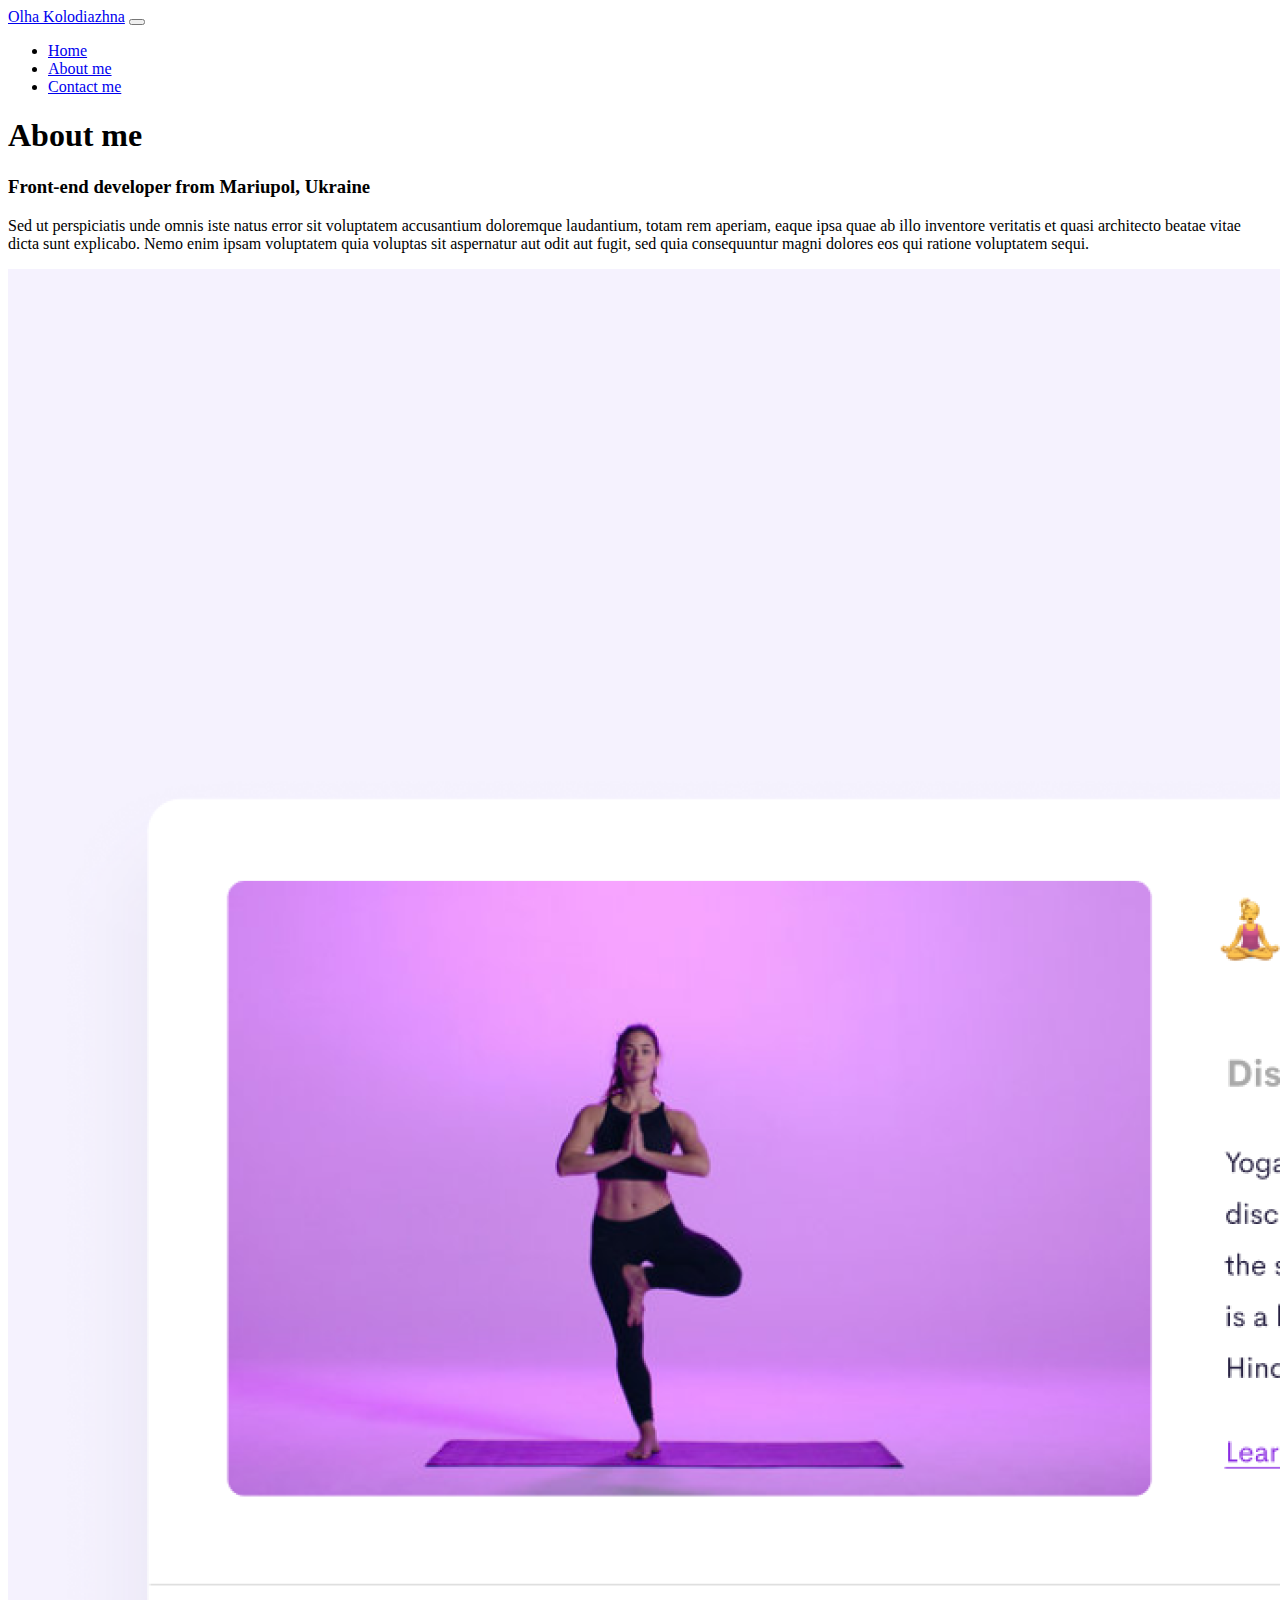
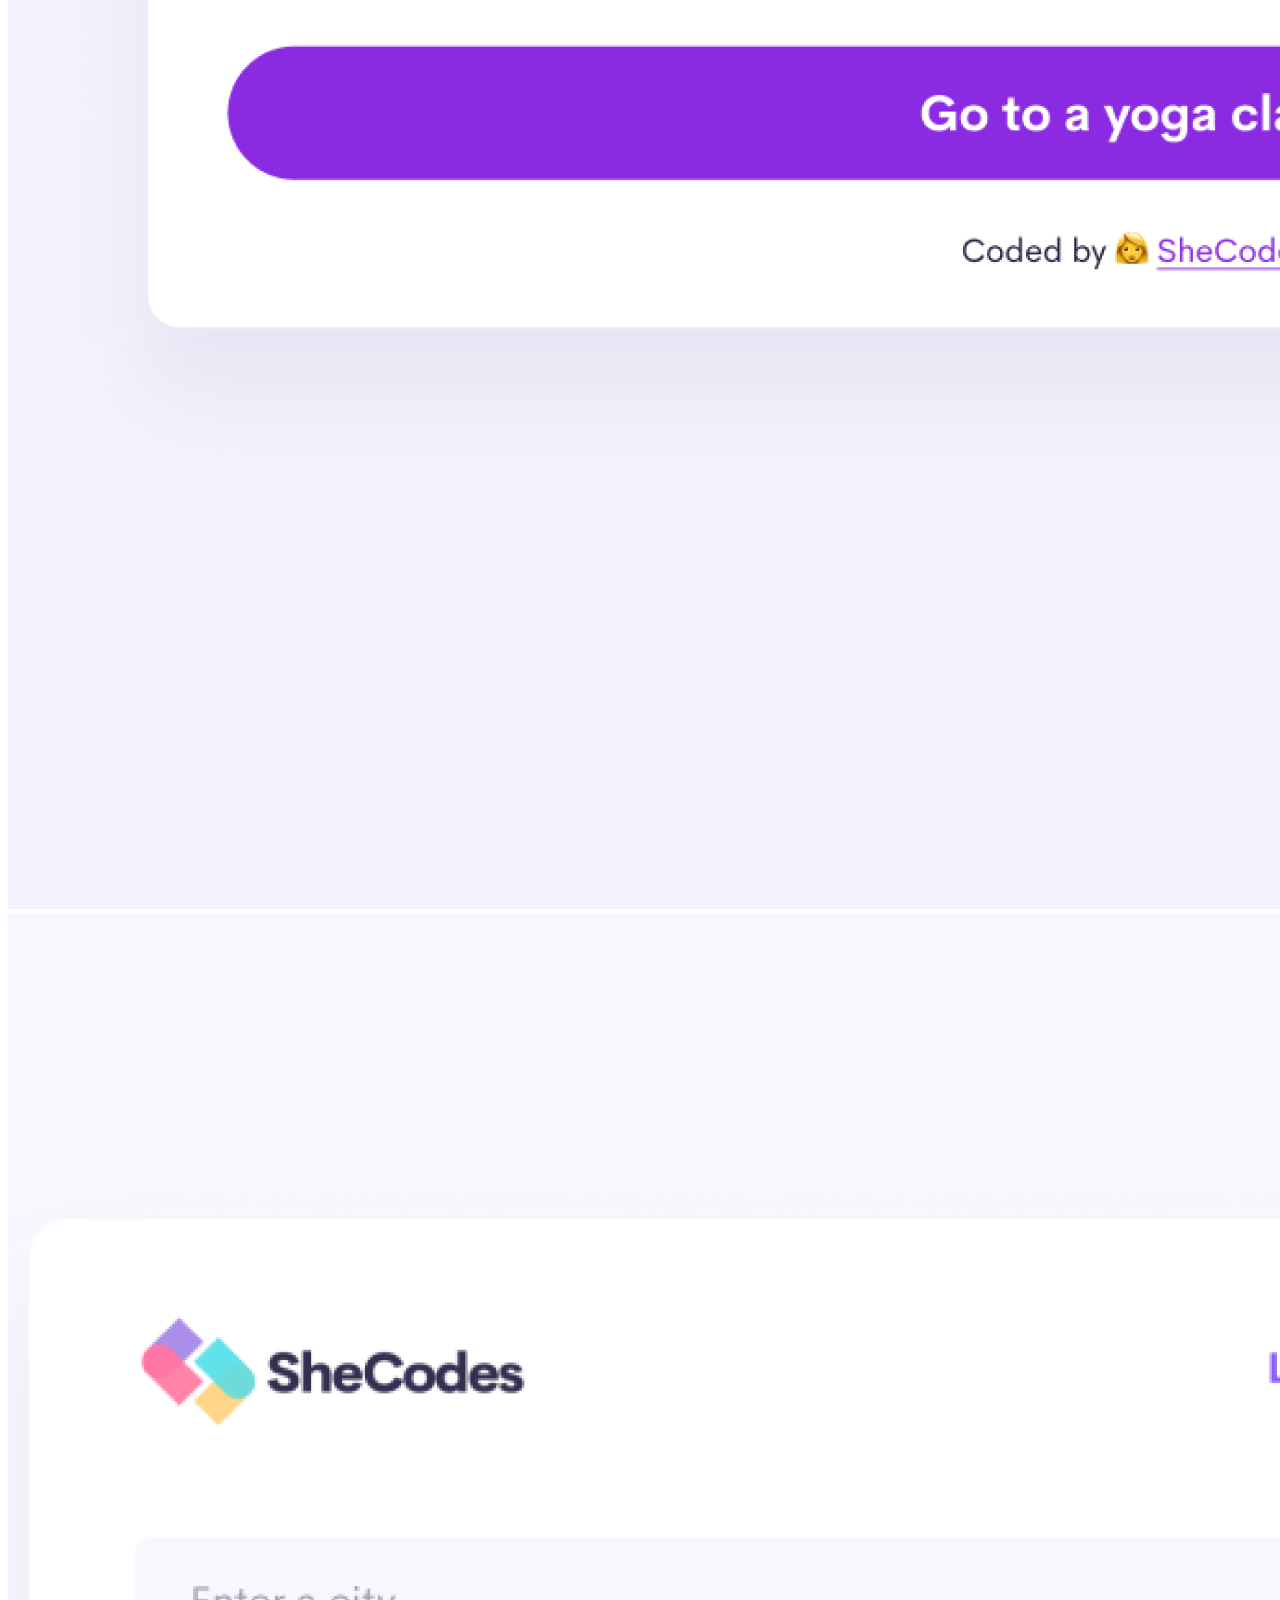
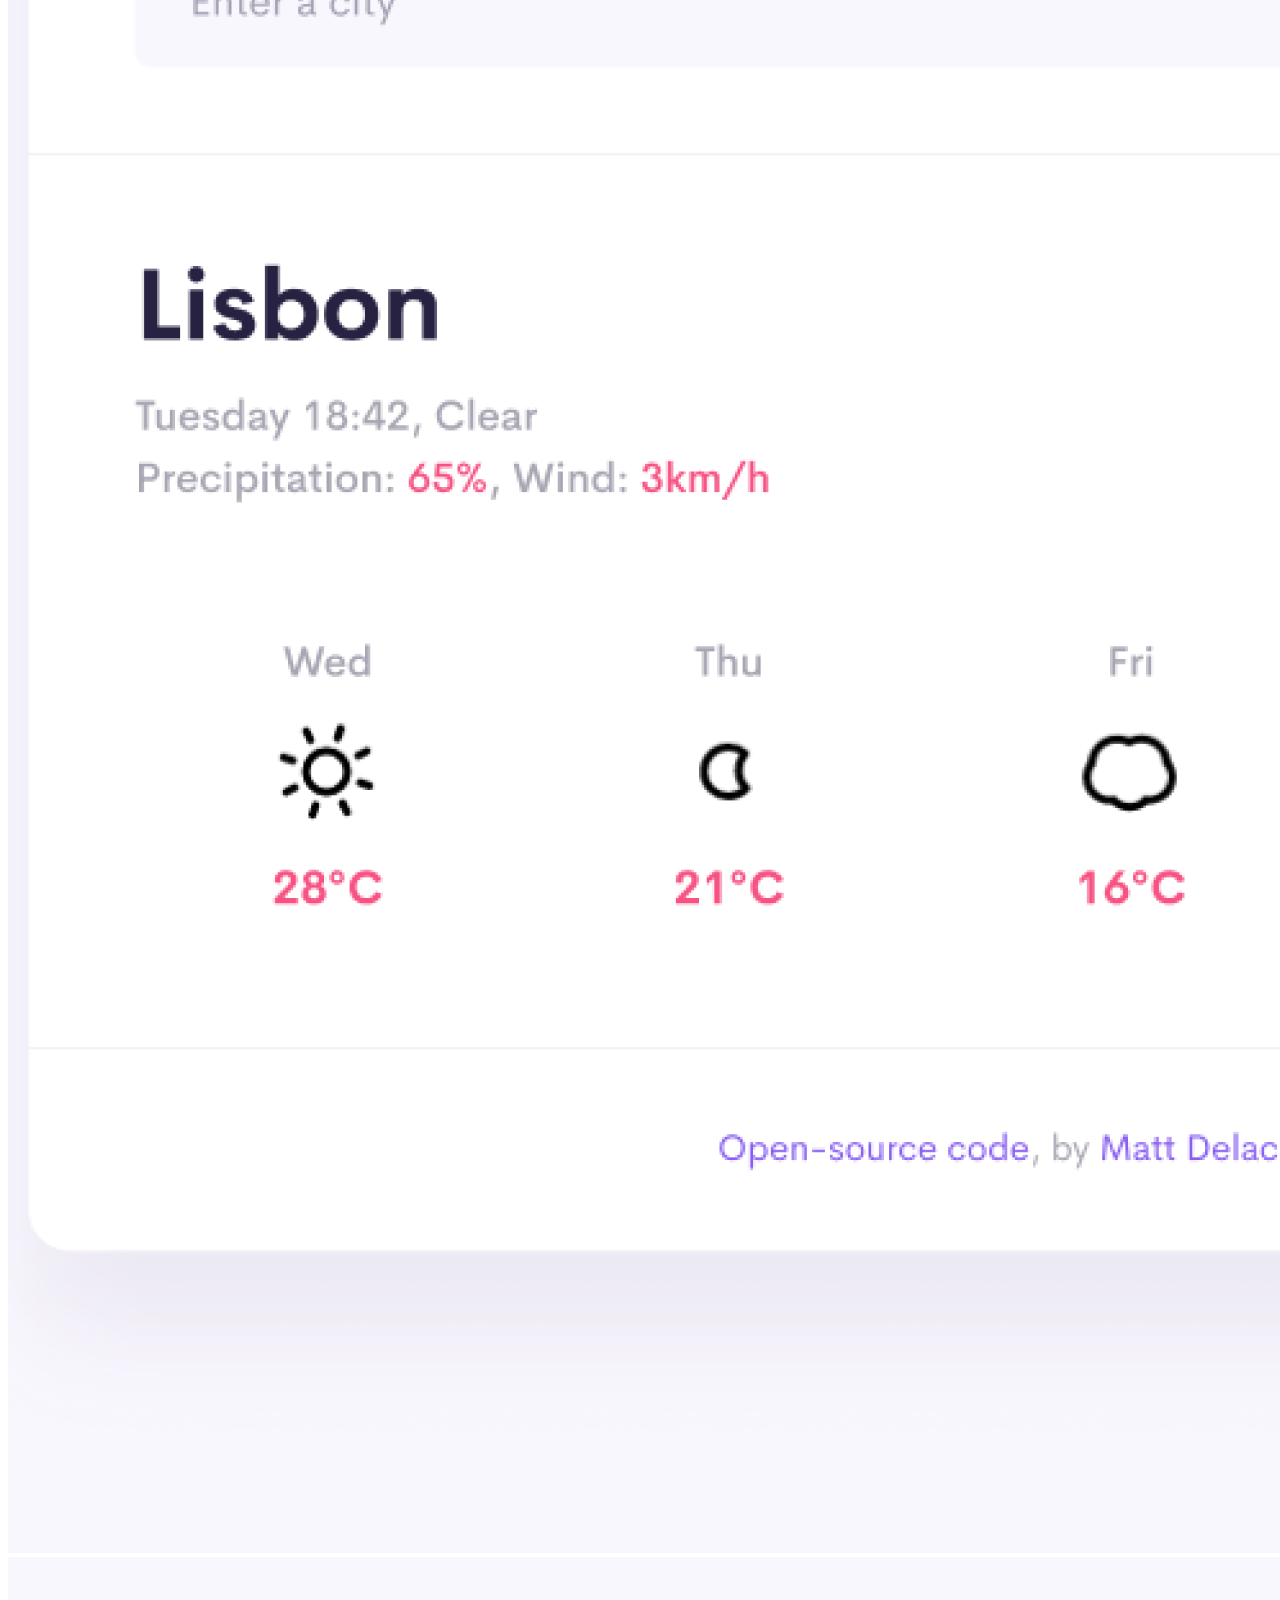
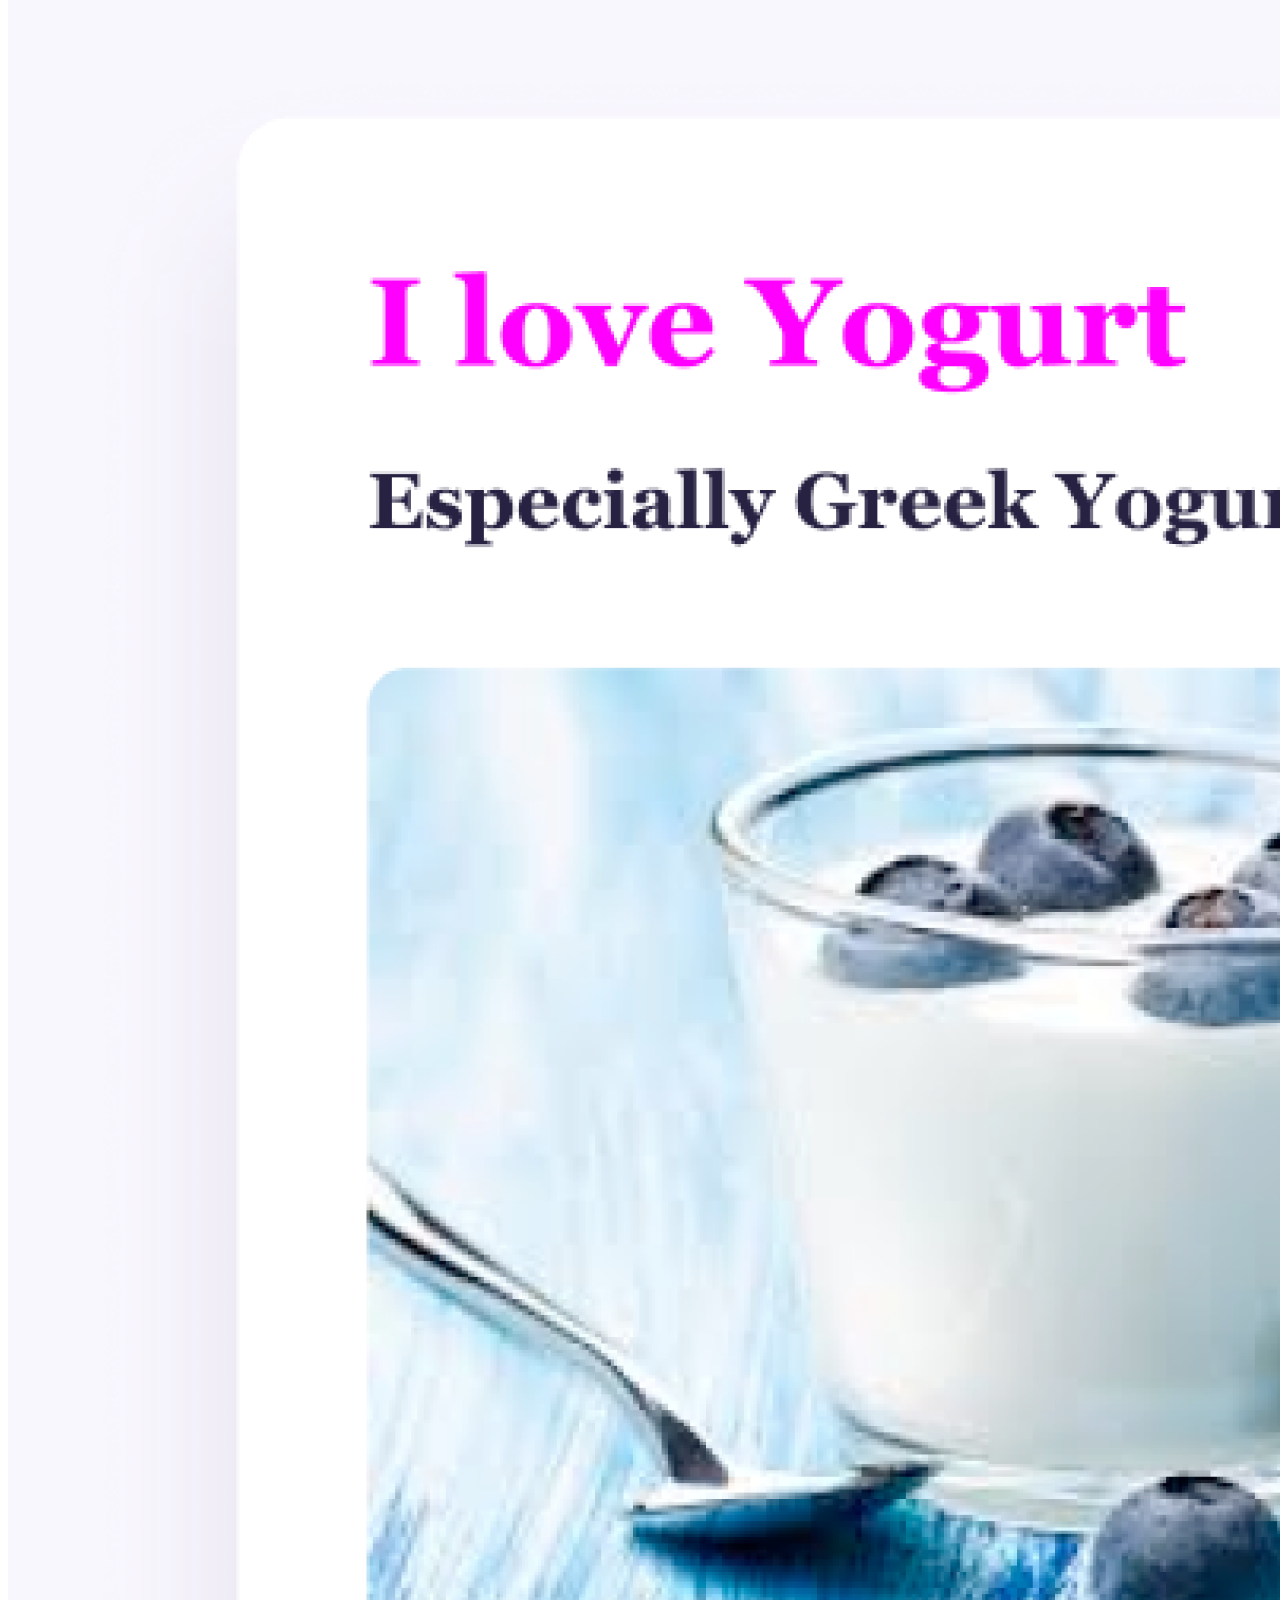
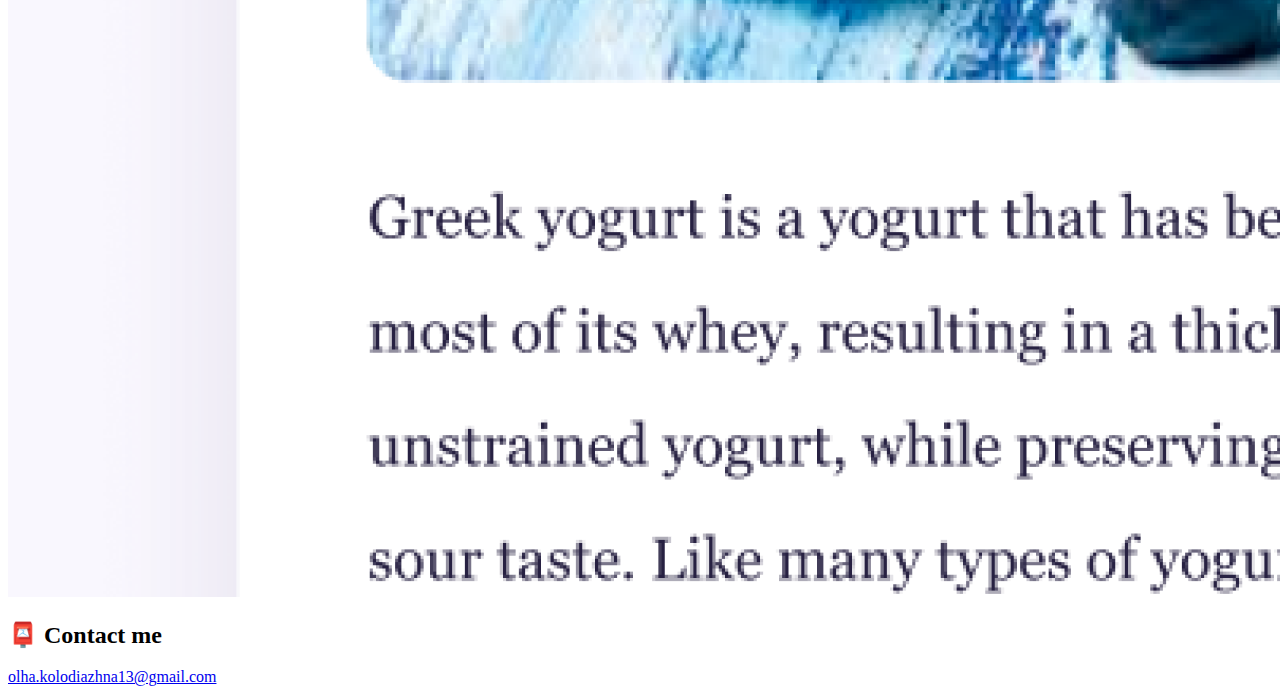
==== about.html @ b0238dcc "Add files via upload" ====
<!DOCTYPE html>
<html lang="en">
  <head>
    <meta charset="UTF-8" />
    <meta http-equiv="X-UA-Compatible" content="IE=edge" />
    <meta name="viewport" content="width=device-width, initial-scale=1.0" />
    <link rel="stylesheet" href="style.css" />
    <link
      href="https://cdn.jsdelivr.net/npm/bootstrap@5.3.0/dist/css/bootstrap.min.css"
      rel="stylesheet"
      integrity="sha384-9ndCyUaIbzAi2FUVXJi0CjmCapSmO7SnpJef0486qhLnuZ2cdeRhO02iuK6FUUVM"
      crossorigin="anonymous"
    />
    <script
      src="https://cdn.jsdelivr.net/npm/bootstrap@5.3.0/dist/js/bootstrap.bundle.min.js"
      integrity="sha384-geWF76RCwLtnZ8qwWowPQNguL3RmwHVBC9FhGdlKrxdiJJigb/j/68SIy3Te4Bkz"
      crossorigin="anonymous"
    ></script>
    <title>About me</title>
  </head>
  <body>
    <nav class="navbar navbar-expand-lg bg-body-tertiary">
      <div class="container-fluid">
        <a class="navbar-brand" href="#">Olha Kolodiazhna</a>
        <button
          class="navbar-toggler"
          type="button"
          data-bs-toggle="collapse"
          data-bs-target="#navbarNav"
          aria-controls="navbarNav"
          aria-expanded="false"
          aria-label="Toggle navigation"
        >
          <span class="navbar-toggler-icon"></span>
        </button>
        <div class="collapse navbar-collapse" id="navbarNav">
          <ul class="navbar-nav">
            <li class="nav-item">
              <a class="nav-link active" aria-current="page" href="index.html"
                >Home</a
              >
            </li>
            <li class="nav-item">
              <a class="nav-link" href="about.html">About me</a>
            </li>
            <li class="nav-item">
              <a class="nav-link" href="about.html">Contact me</a>
            </li>
          </ul>
        </div>
      </div>
    </nav>

    <div class="myDescription">
      <h1>About me</h1>
      <h3>Front-end developer from Mariupol, Ukraine</h3>

      <p class="myStory">
        Sed ut perspiciatis unde omnis iste natus error sit voluptatem
        accusantium doloremque laudantium, totam rem aperiam, eaque ipsa quae ab
        illo inventore veritatis et quasi architecto beatae vitae dicta sunt
        explicabo. Nemo enim ipsam voluptatem quia voluptas sit aspernatur aut
        odit aut fugit, sed quia consequuntur magni dolores eos qui ratione
        voluptatem sequi.
      </p>
    </div>

    <div class="container">
      <div class="row">
        <div class="col-sm-4 text-center">
          <img src="images/yoga.png" class="img-fluid" alt="yoga" />
        </div>
        <div class="col-sm-4 text-center">
          <img src="images/weather.png" class="img-fluid" alt="weather" />
        </div>
        <div class="col-sm-4 text-center">
          <img src="images/yogurt.png" class="img-fluid" alt="yogurt" />
        </div>
      </div>
    </div>
    <div id="contact">
      <h2>📮 Contact me</h2>
      <a href="mailto:olha.kolodiazhna13@gmail.com" class="email-link">
        olha.kolodiazhna13@gmail.com
      </a>
    </div>
  </body>
</html>
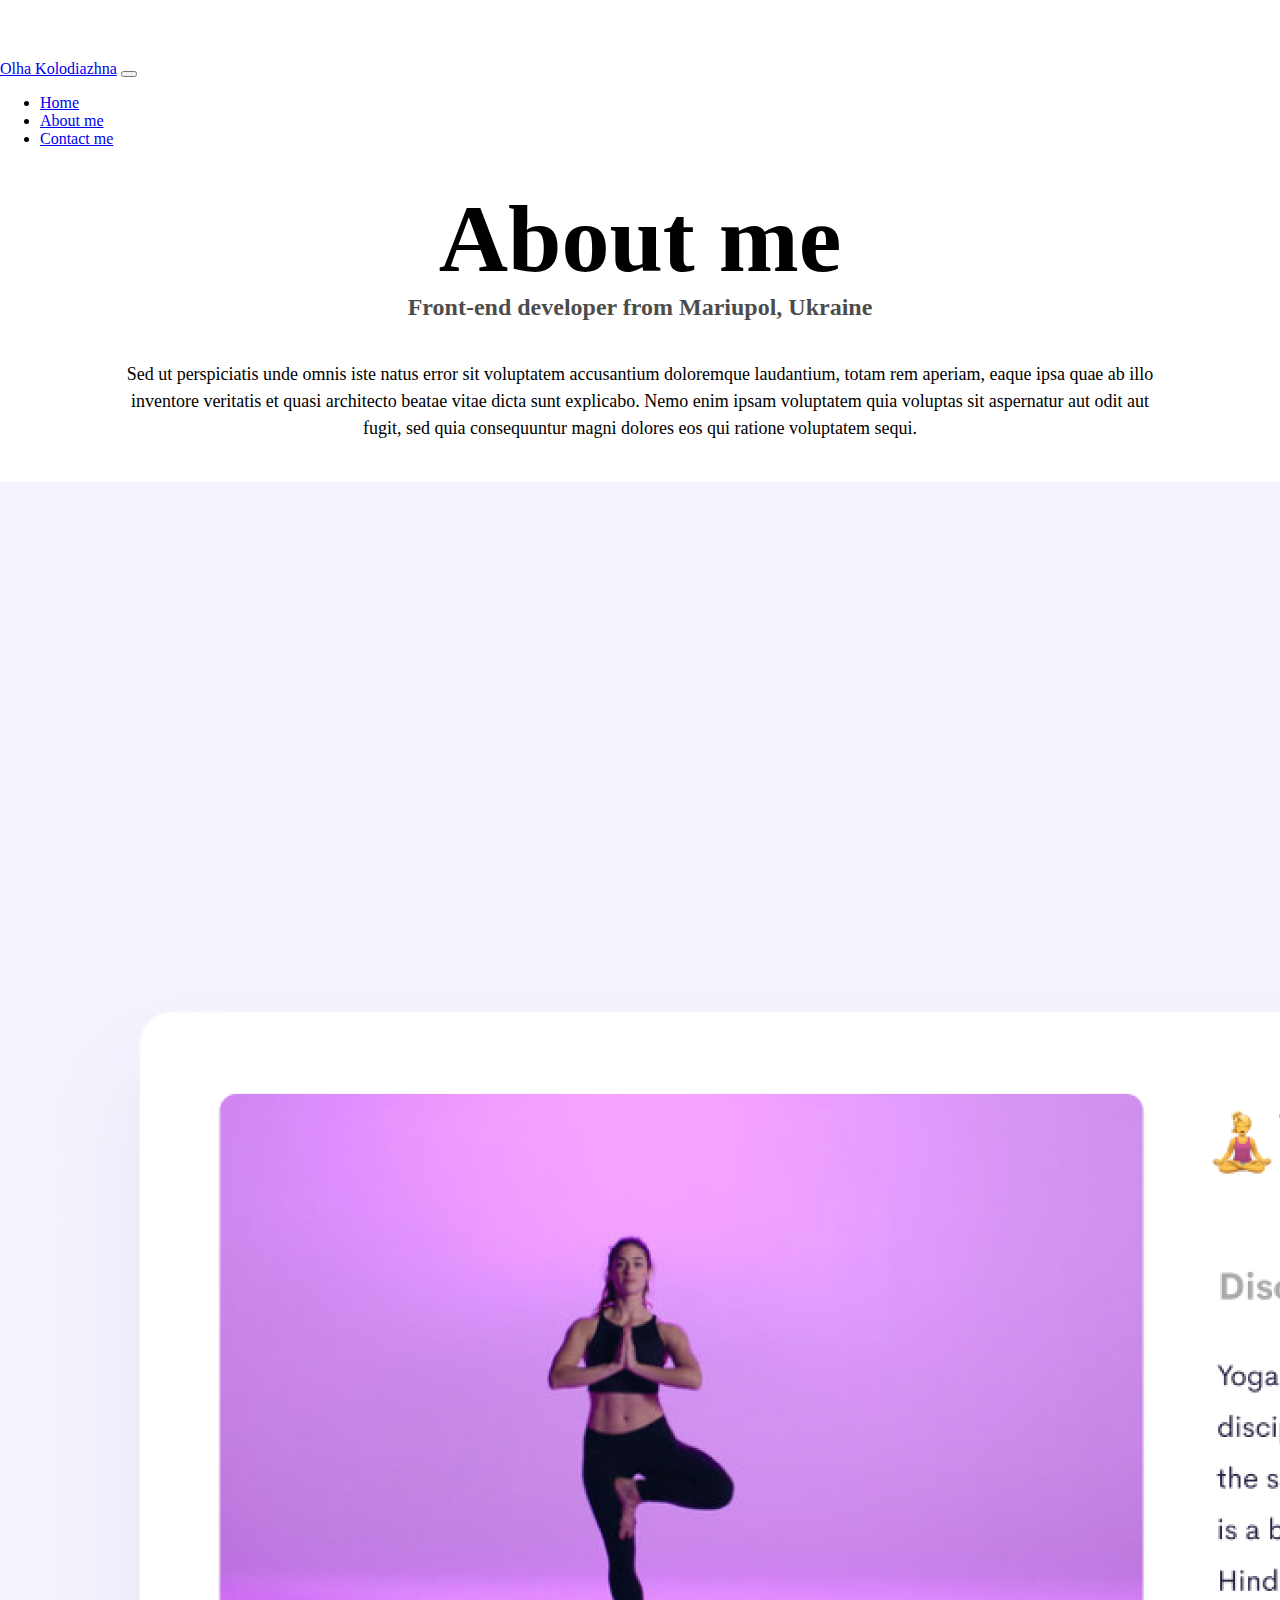
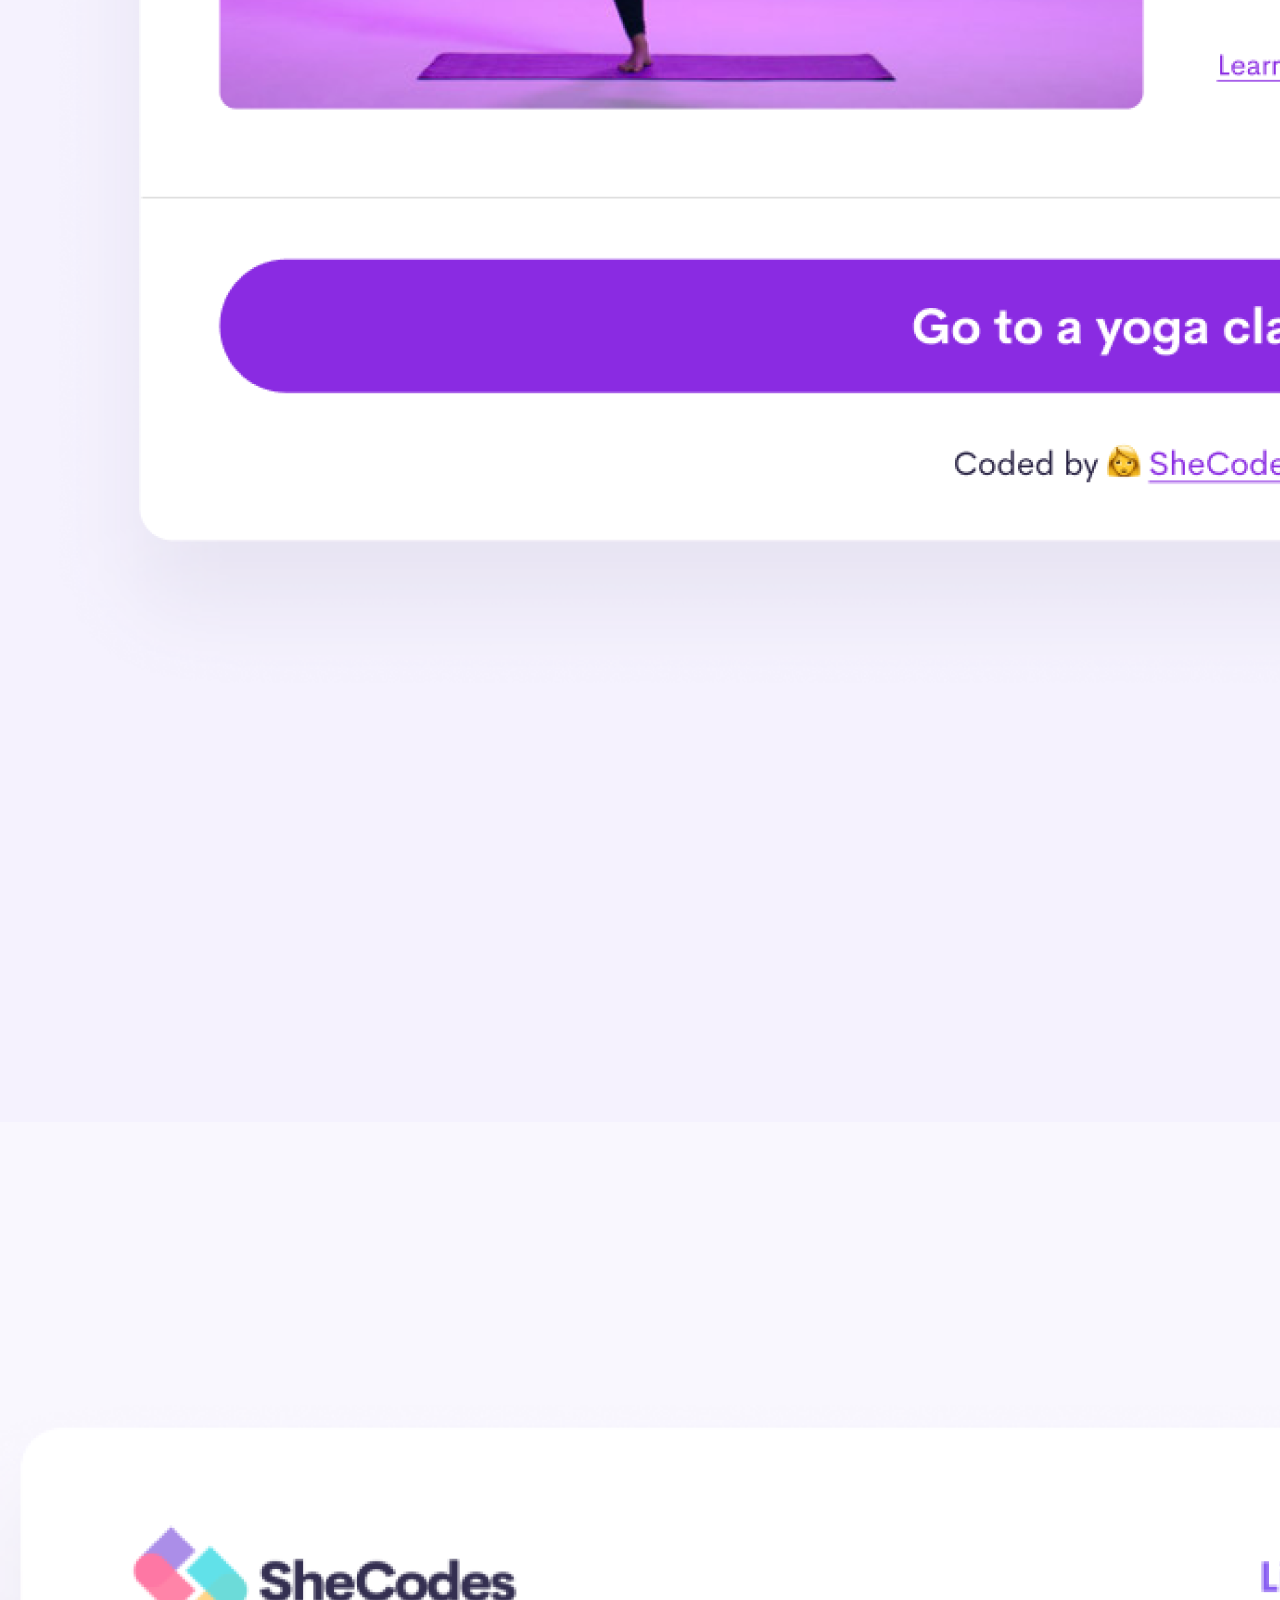
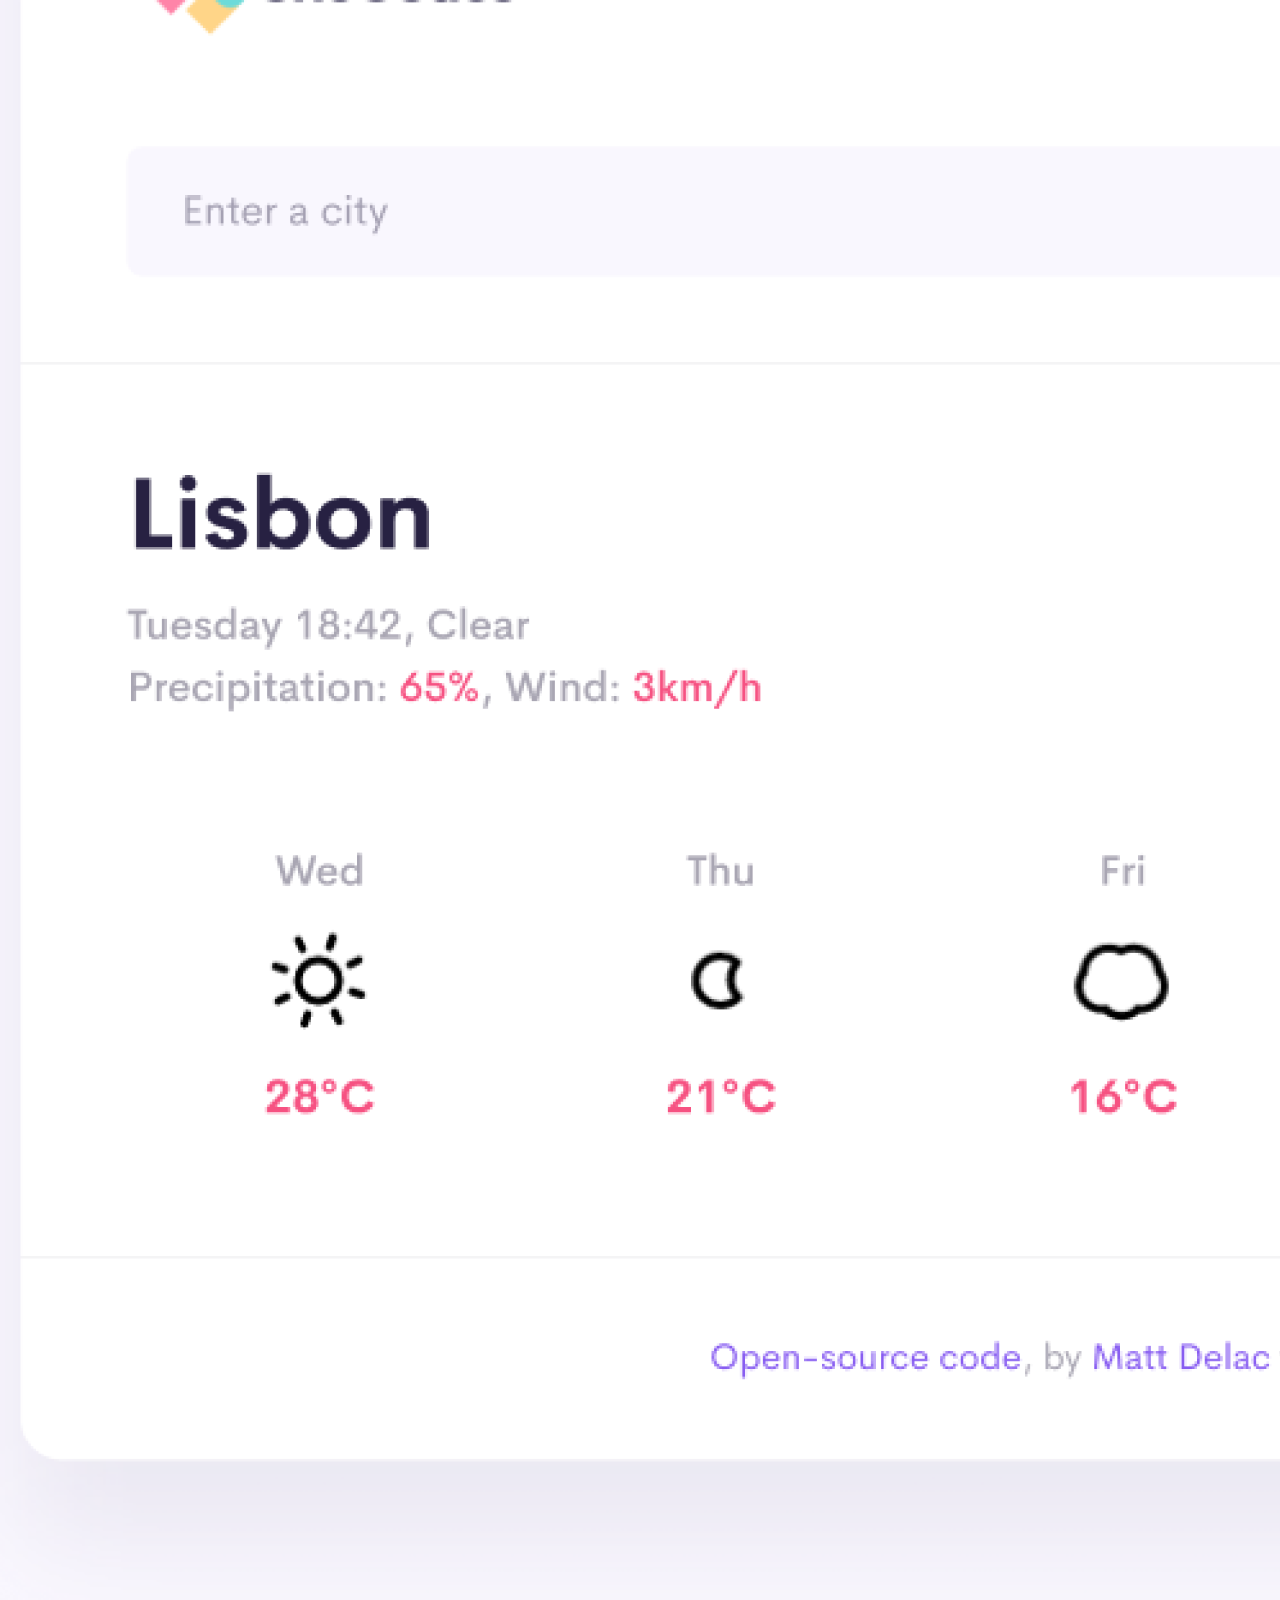
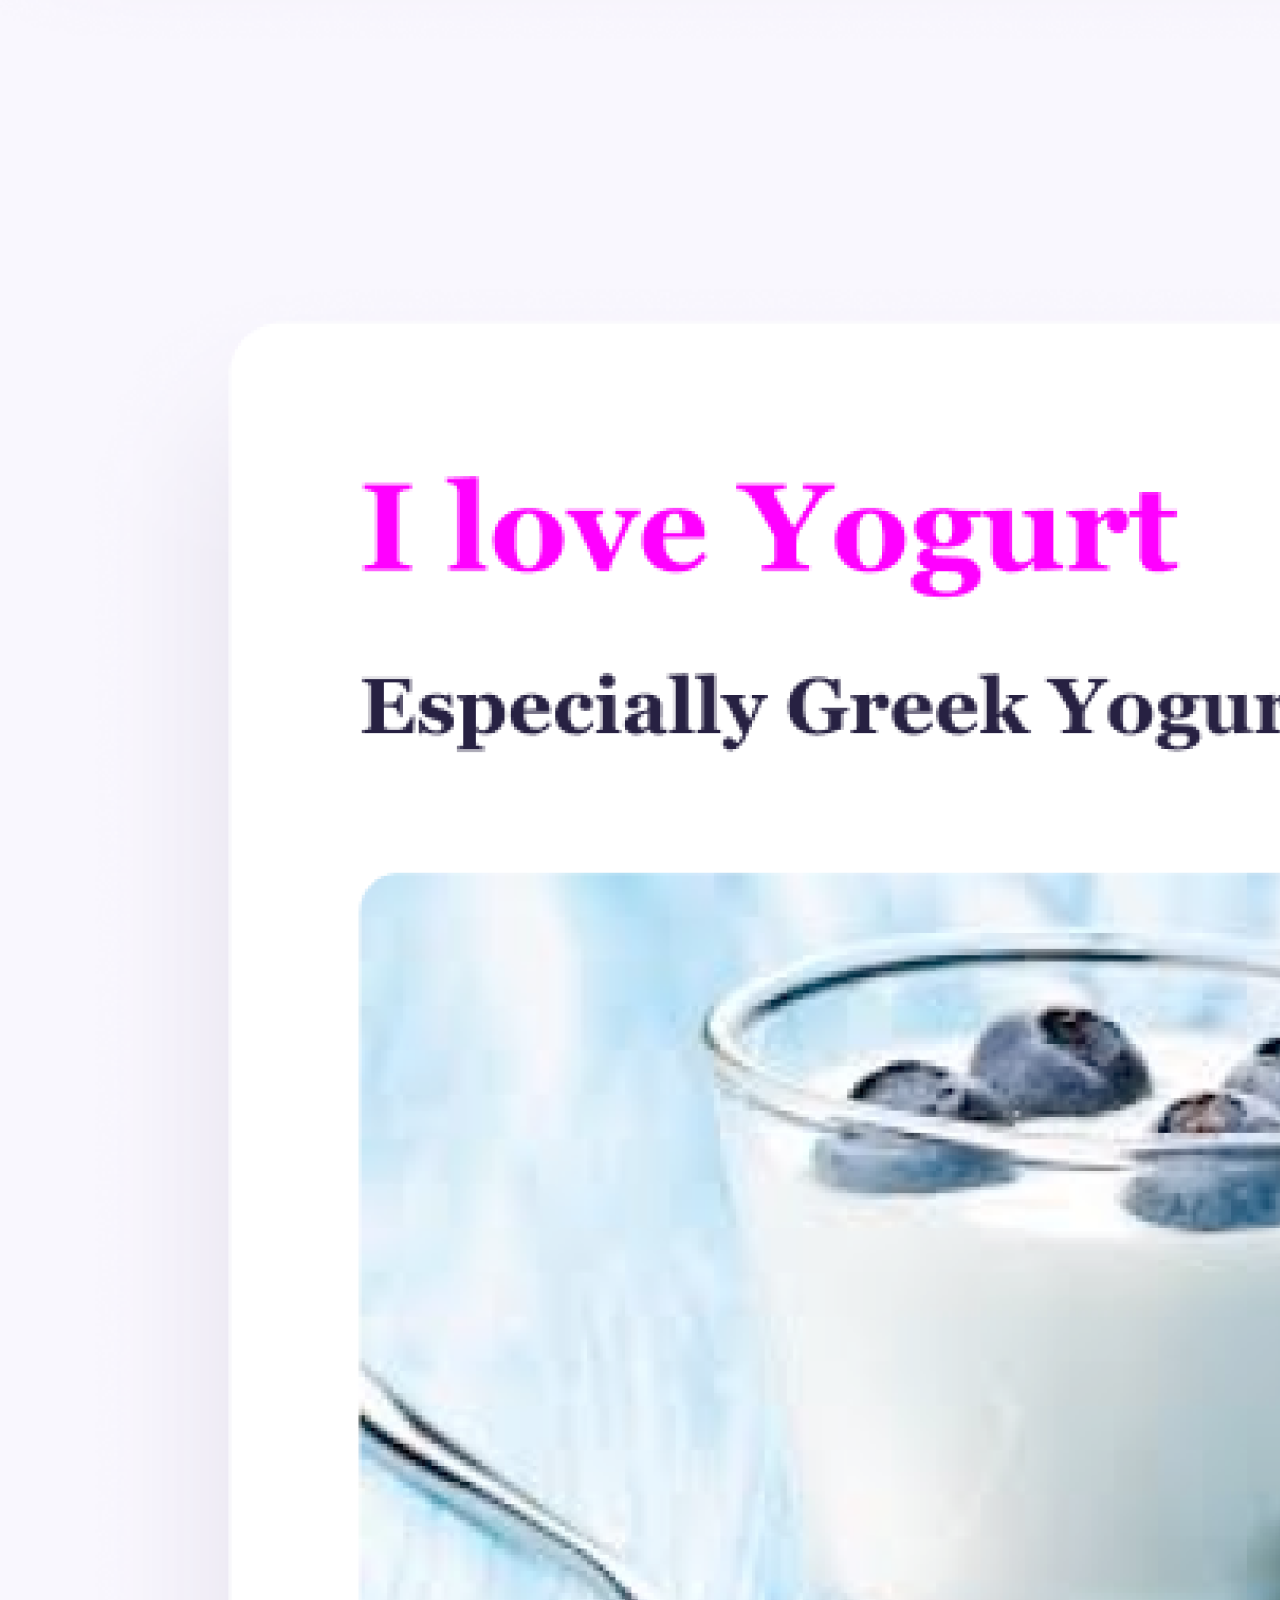
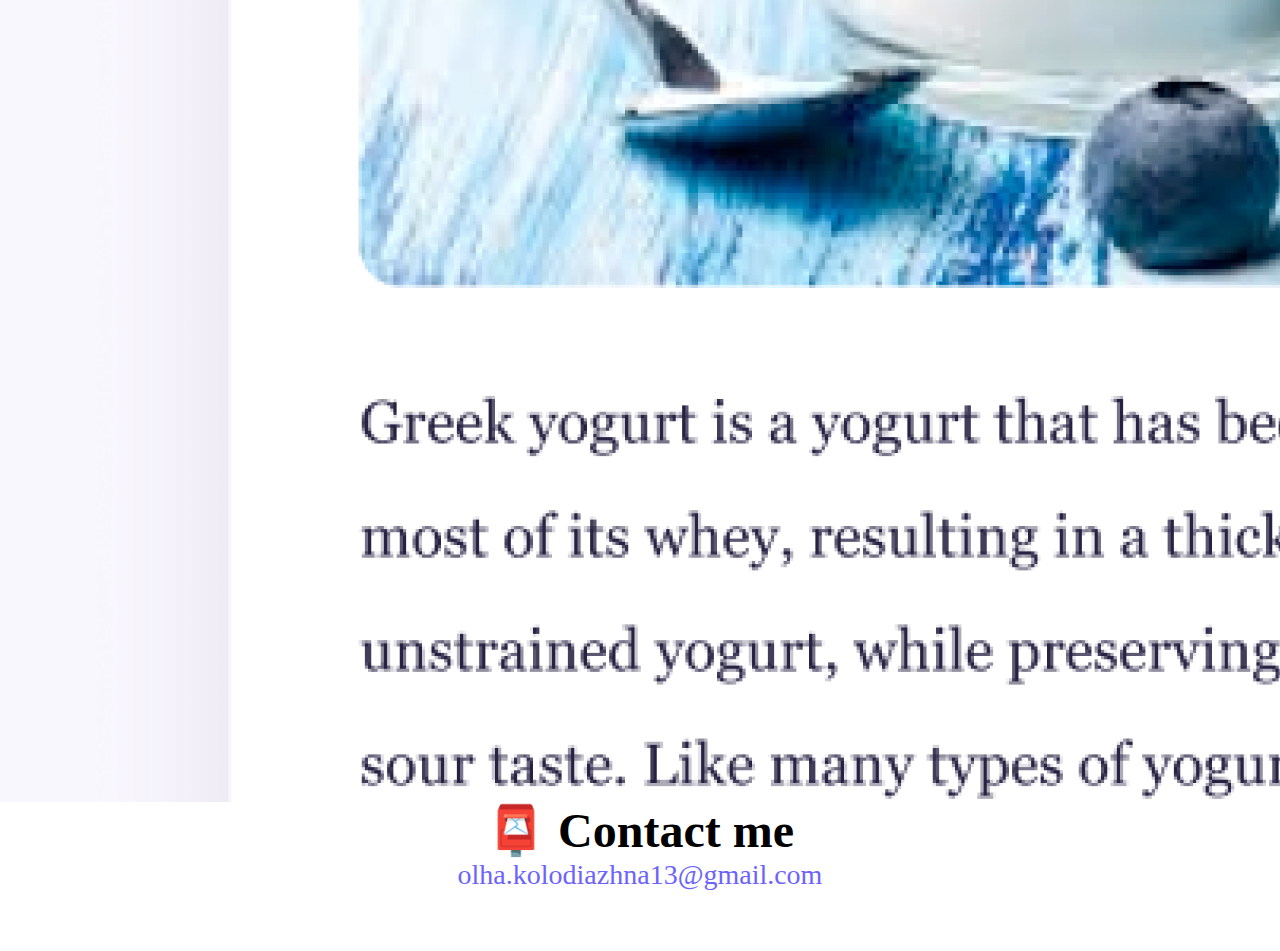
==== commit 06f38fb2: "Update about.html" ====
--- a/about.html
+++ b/about.html
@@ -4,7 +4,7 @@
     <meta charset="UTF-8" />
     <meta http-equiv="X-UA-Compatible" content="IE=edge" />
     <meta name="viewport" content="width=device-width, initial-scale=1.0" />
-    <link rel="stylesheet" href="style.css" />
+    <link rel="stylesheet" href="styles.css" />
     <link
       href="https://cdn.jsdelivr.net/npm/bootstrap@5.3.0/dist/css/bootstrap.min.css"
       rel="stylesheet"
--- a/styles.css
+++ b/styles.css
@@ -0,0 +1,145 @@
+:root {
+  --primary-color: #6c63ff;
+  --secondary-color: #f5f2fe;
+  --box-shadow: 0 5px 10px rgba(0, 0, 0, 0.3);
+}
+
+body {
+  margin: 60px auto;
+  max-width: 100%;
+}
+.introduction,
+.myDescription {
+  text-align: center !important;
+  margin: 0 auto;
+  margin-top: 35px;
+  margin-bottom: 15px;
+}
+.myStory {
+  text-align: center;
+  margin: 20px 100px;
+}
+
+h1,
+h2,
+h3 {
+  text-align: center;
+  margin: 0;
+}
+
+h1 {
+  font-size: 96px;
+}
+
+h2 {
+  font-size: 48px;
+}
+
+h3 {
+  font-size: 24px;
+  opacity: 0.7;
+}
+
+p {
+  padding: 20px;
+  border-radius: 4px;
+  font-size: 18px;
+  line-height: 1.5;
+  text-align: center;
+}
+
+.navigation-links {
+  display: flex;
+  margin-top: 20px;
+  margin-bottom: 30px;
+  justify-content: center;
+}
+
+.navigation-links a {
+  margin: 20px;
+  border-radius: 4px;
+  padding: 20px 15px;
+  text-decoration: none;
+  text-transform: capitalize;
+}
+
+.contact-link {
+  background: var(--primary-color);
+  box-shadow: var(--box-shadow);
+  color: white;
+}
+
+.about-link {
+  color: var(--primary-color);
+  border: 1px solid var(--primary-color);
+  box-shadow: var(--box-shadow);
+}
+
+.homepage-link {
+  color: var(--primary-color);
+  text-align: center;
+  display: block;
+}
+
+.about-paragraphs {
+  display: flex;
+  margin: 30px 0;
+}
+
+.about-paragraphs p {
+  margin: 10px;
+}
+
+.email-link {
+  display: flex;
+  justify-content: center;
+  color: var(--primary-color);
+  font-size: 28px;
+  text-decoration: none;
+}
+
+.email-link:hover {
+  text-decoration: underline;
+}
+
+.aboutProject {
+  background-color: none !important;
+}
+.projectDescription {
+  margin: 20px 30px;
+}
+
+.col-sm-6 {
+  flex: 0 0 auto;
+  width: 50%;
+}
+
+.col-sm-4 {
+  display: flex;
+  justify-content: space-evenly;
+}
+
+.launch-link {
+  display: flex;
+  justify-content: center;
+  margin: 0 auto;
+  max-width: 200px;
+  background-color: var(--primary-color);
+  border-radius: 4px;
+  padding: 20px 15px;
+  text-decoration: none;
+  text-transform: capitalize;
+  border: 1px solid var(--primary-color);
+  color: white;
+  box-shadow: 0 5px 10px rgba(0, 0, 0, 0.3);
+}
+
+.topLink {
+  text-align: center;
+  margin: 0 auto;
+  padding: 20px;
+}
+
+.buttons {
+  margin-top: 20px;
+}
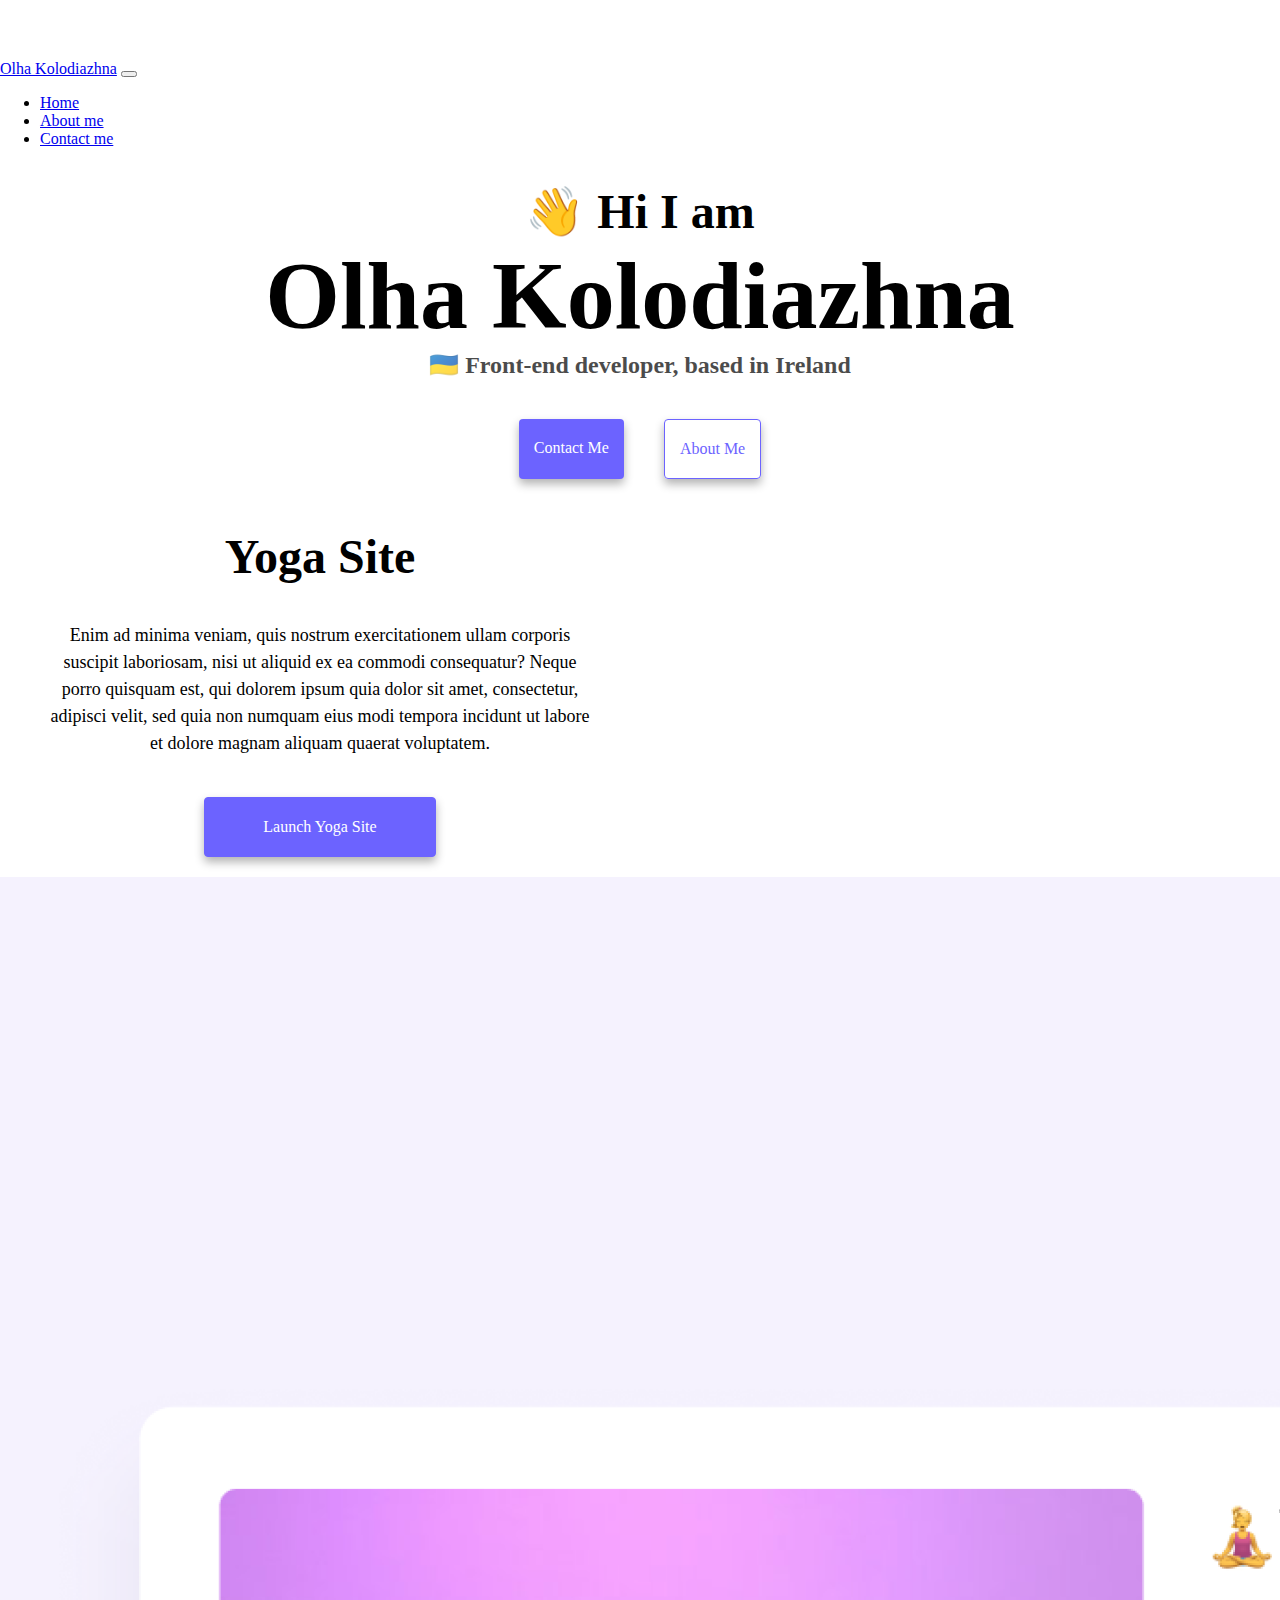
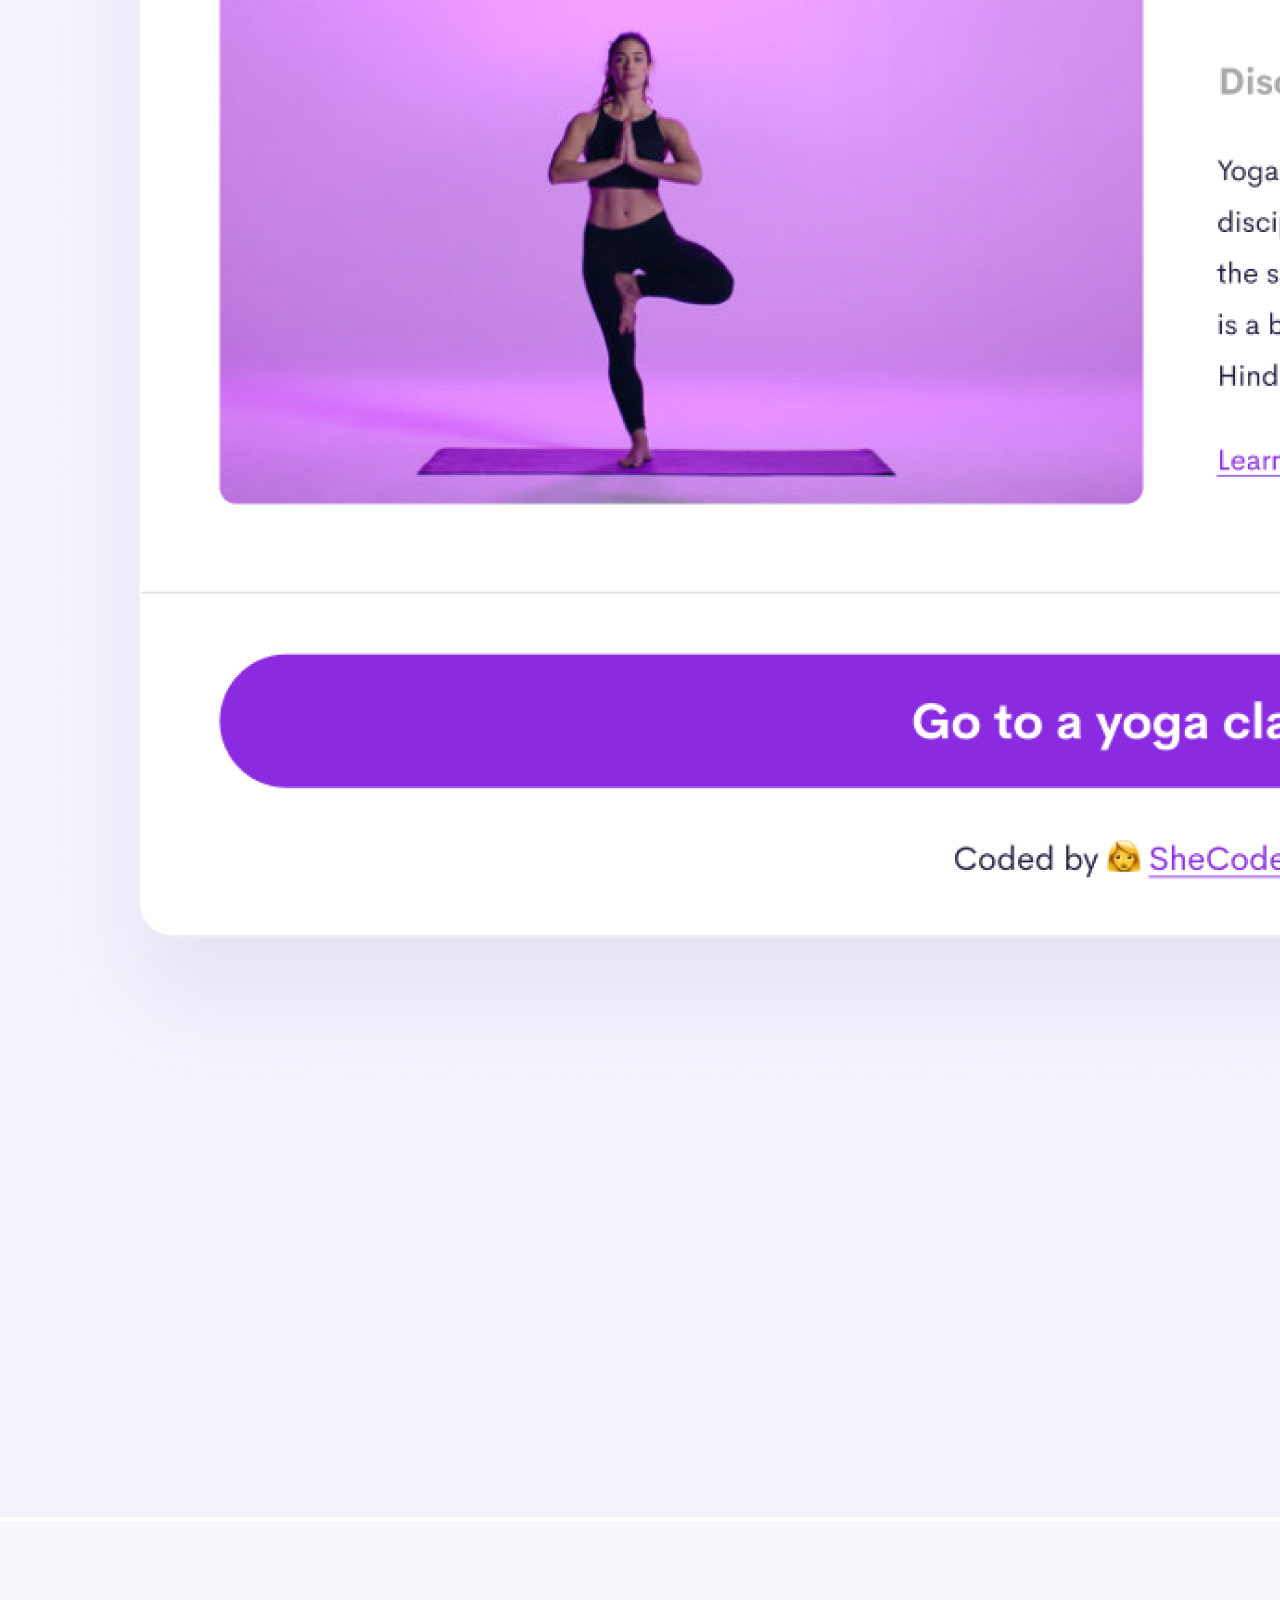
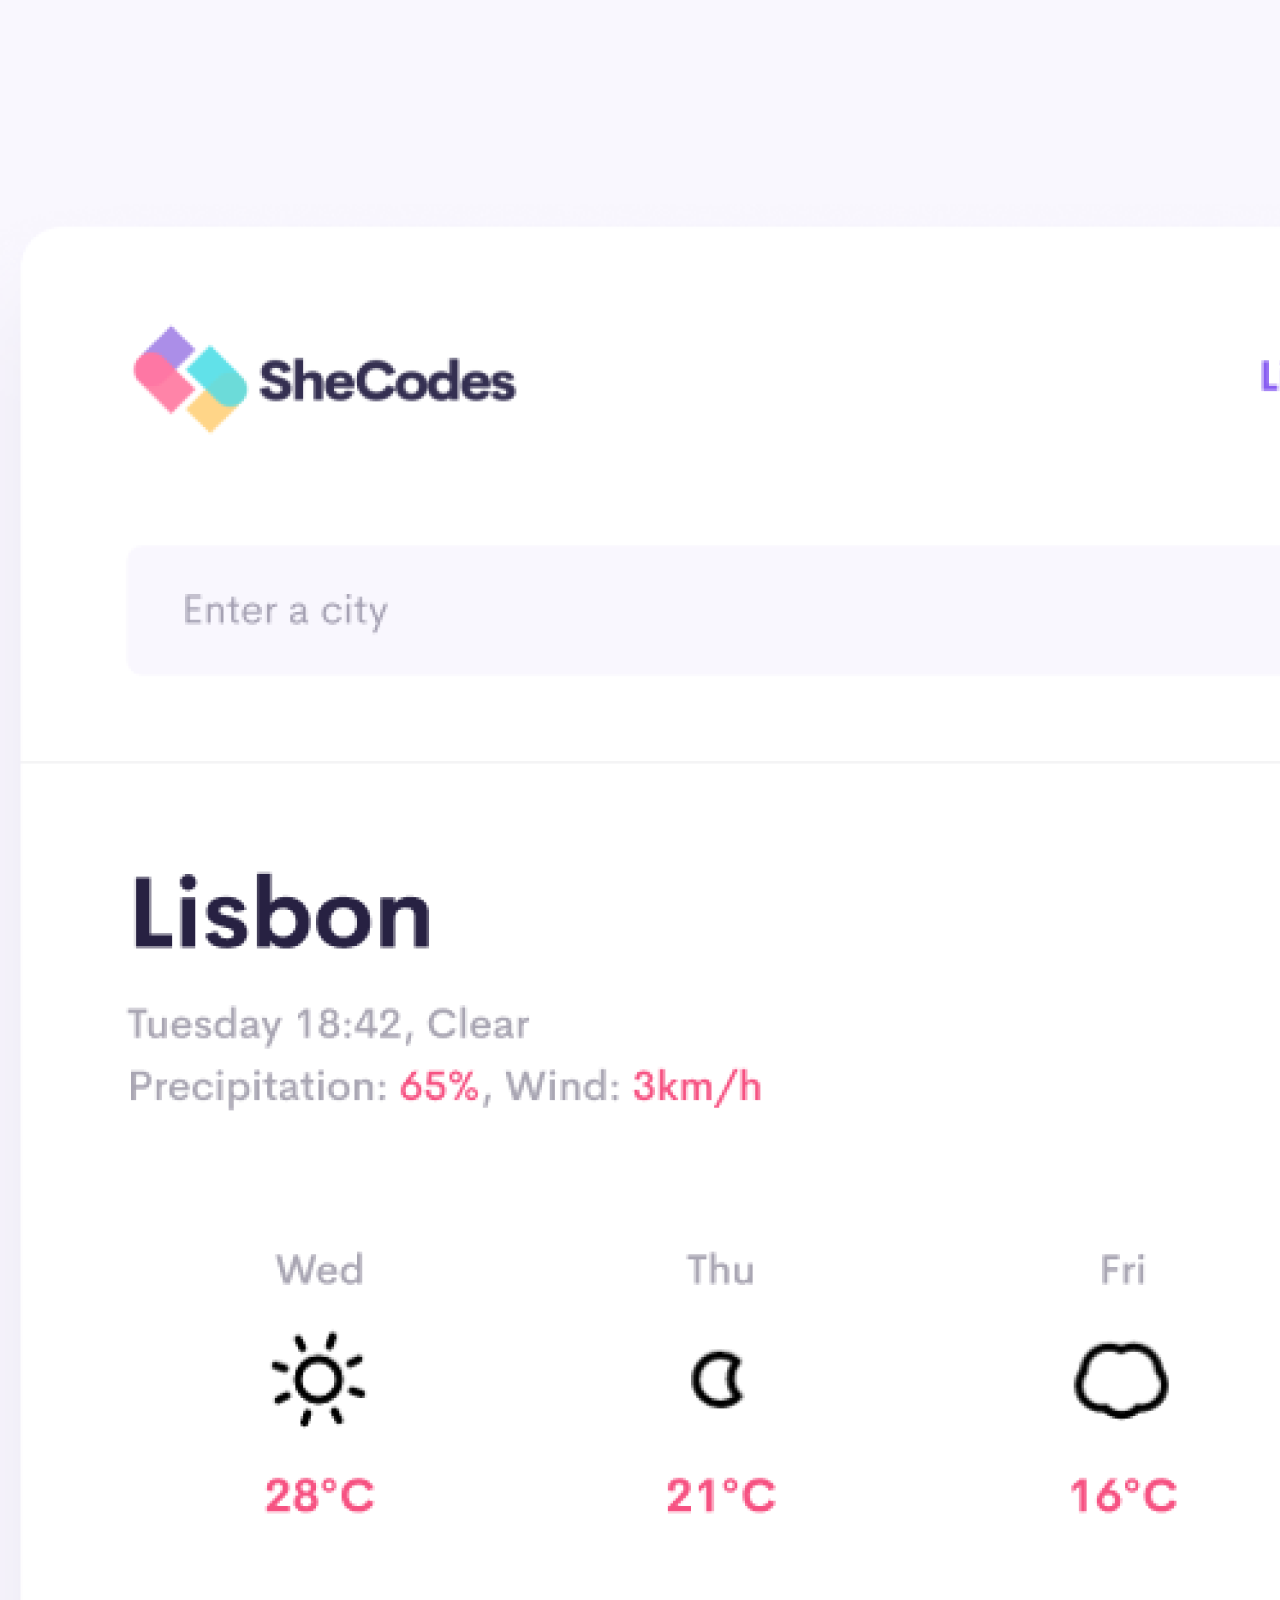
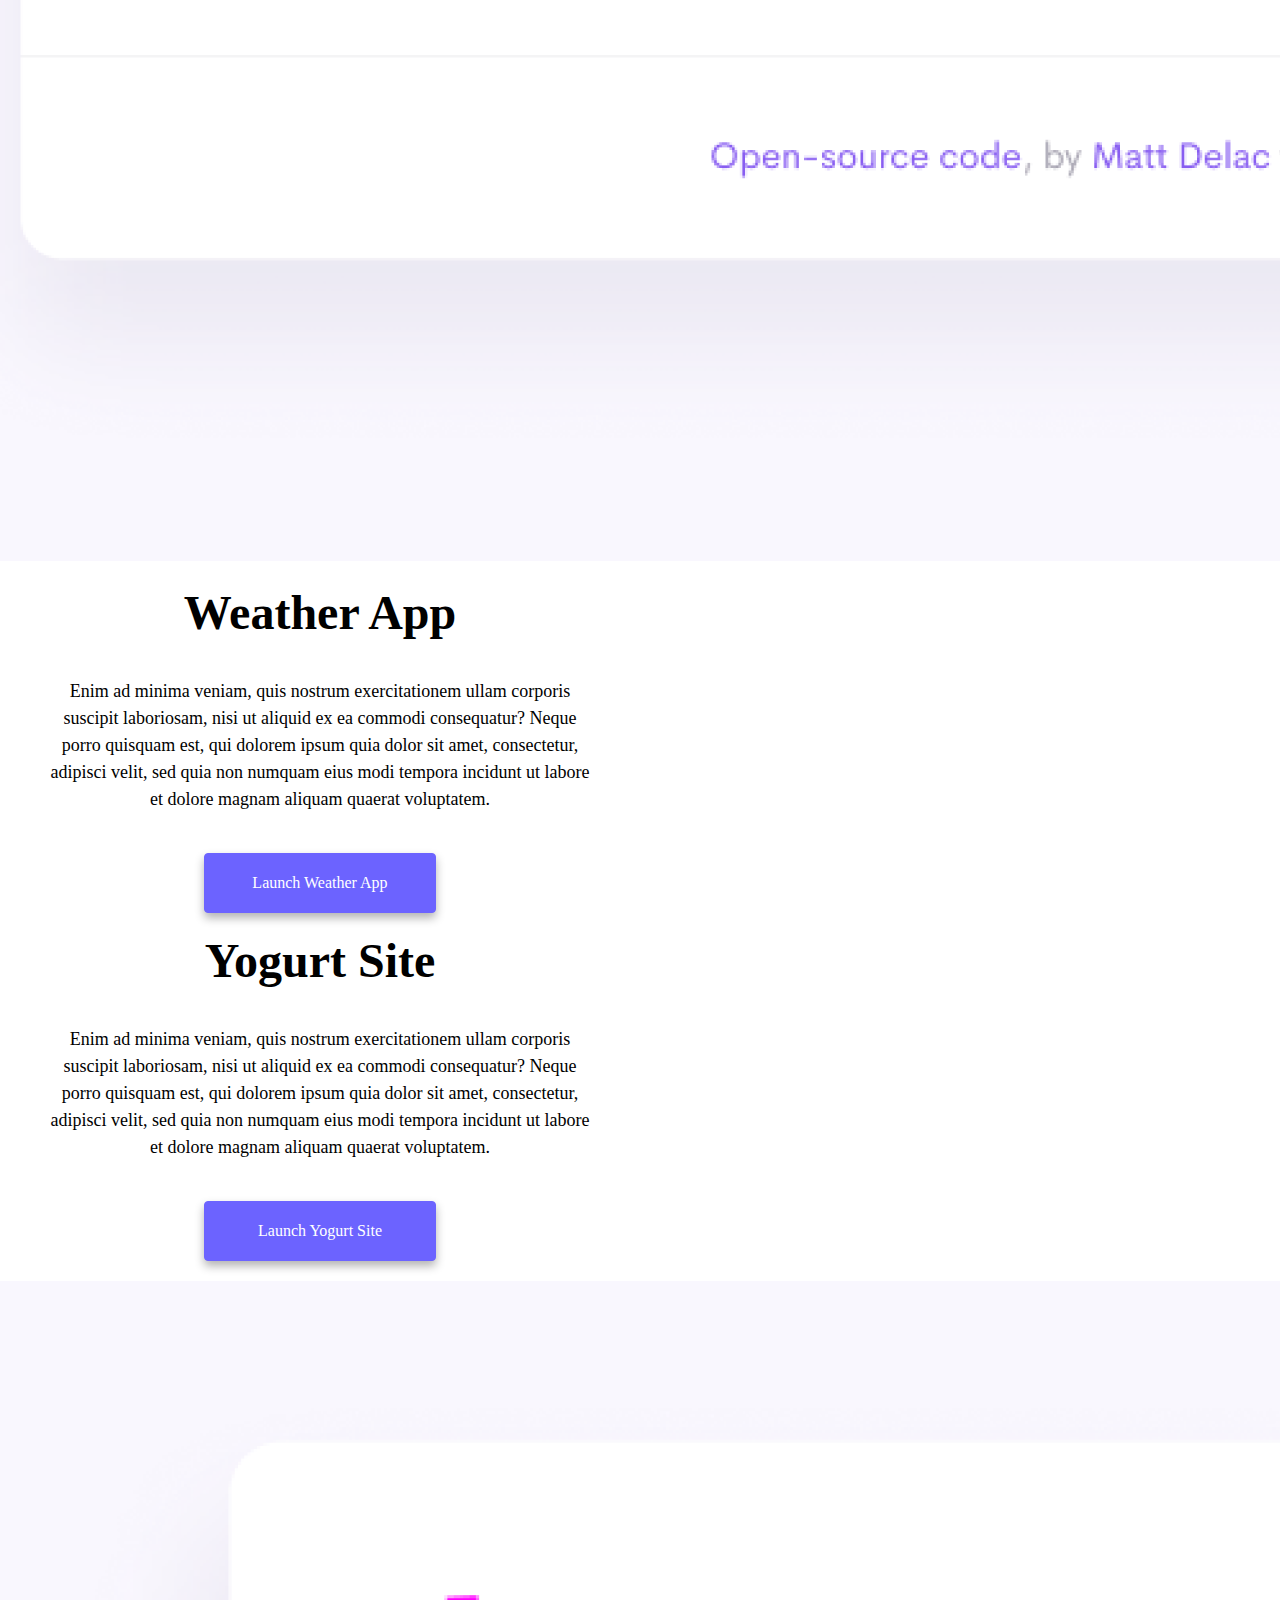
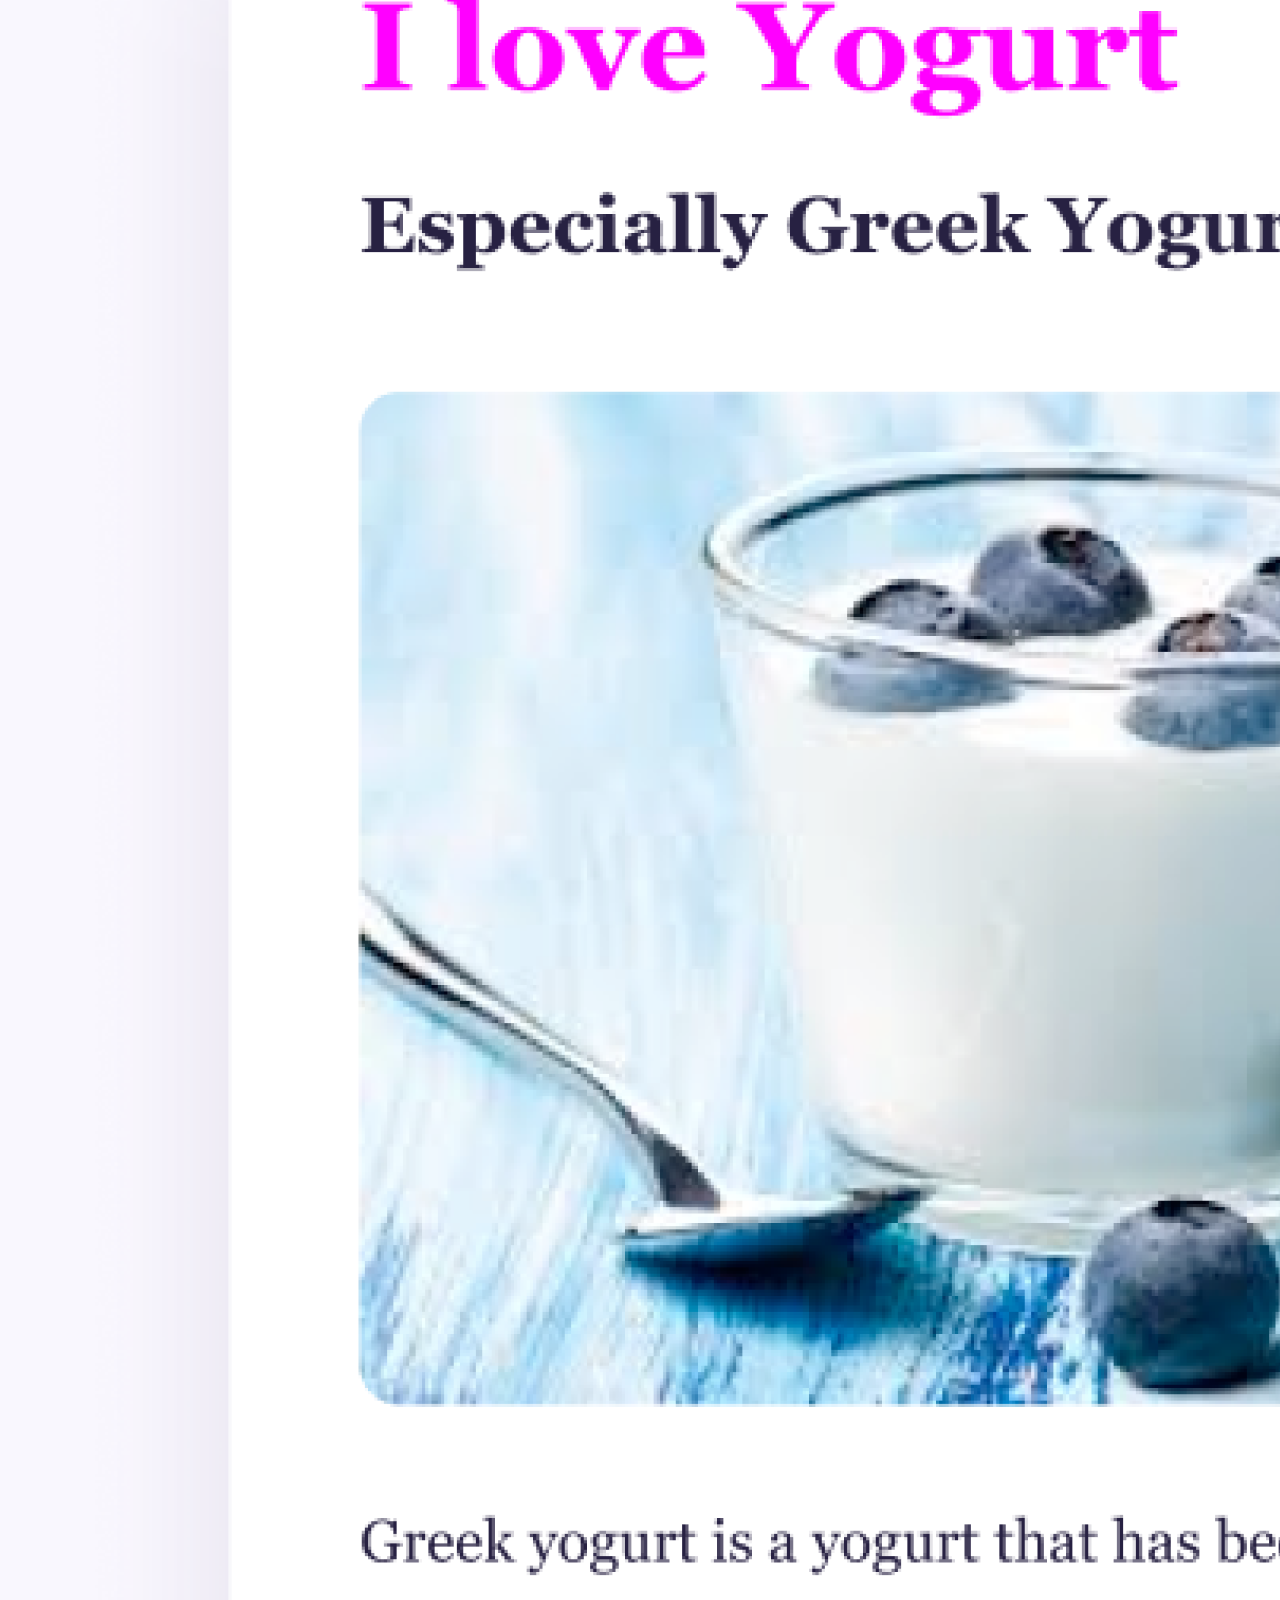
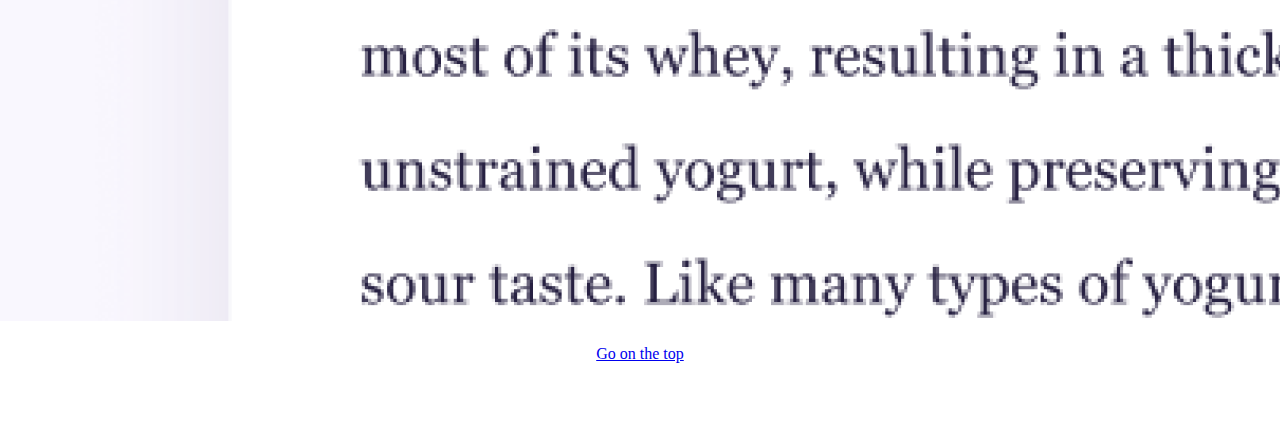
==== commit fd7bcba1: "Update about.html" ====
--- a/about.html
+++ b/about.html
@@ -4,6 +4,11 @@
     <meta charset="UTF-8" />
     <meta http-equiv="X-UA-Compatible" content="IE=edge" />
     <meta name="viewport" content="width=device-width, initial-scale=1.0" />
+    <meta
+      name="description"
+      content="The Portfolio of Olha Kolodiazhna - a Front-End Developer from Ukraine"
+    />
+    <title>Olha Kolodiazhna</title>
     <link rel="stylesheet" href="styles.css" />
     <link
       href="https://cdn.jsdelivr.net/npm/bootstrap@5.3.0/dist/css/bootstrap.min.css"
@@ -16,7 +21,21 @@
       integrity="sha384-geWF76RCwLtnZ8qwWowPQNguL3RmwHVBC9FhGdlKrxdiJJigb/j/68SIy3Te4Bkz"
       crossorigin="anonymous"
     ></script>
-    <title>About me</title>
+    <style>
+      @media (max-width: 576px) {
+        .aboutProject {
+          font-size: 20px;
+          text-align: center;
+          margin: 8px 15px;
+        }
+        .launch-link {
+          font-size: 17px;
+        }
+        .topLink {
+          font-size: 14px;
+        }
+      }
+    </style>
   </head>
   <body>
     <nav class="navbar navbar-expand-lg bg-body-tertiary">
@@ -44,45 +63,93 @@
               <a class="nav-link" href="about.html">About me</a>
             </li>
             <li class="nav-item">
-              <a class="nav-link" href="about.html">Contact me</a>
+              <a class="nav-link" href="about.html#contact">Contact me</a>
             </li>
           </ul>
         </div>
       </div>
     </nav>
 
-    <div class="myDescription">
-      <h1>About me</h1>
-      <h3>Front-end developer from Mariupol, Ukraine</h3>
-
-      <p class="myStory">
-        Sed ut perspiciatis unde omnis iste natus error sit voluptatem
-        accusantium doloremque laudantium, totam rem aperiam, eaque ipsa quae ab
-        illo inventore veritatis et quasi architecto beatae vitae dicta sunt
-        explicabo. Nemo enim ipsam voluptatem quia voluptas sit aspernatur aut
-        odit aut fugit, sed quia consequuntur magni dolores eos qui ratione
-        voluptatem sequi.
-      </p>
+    <div class="introduction">
+      <h2>👋 Hi I am</h2>
+      <h1>Olha Kolodiazhna</h1>
+      <h3>
+        <span> &#127482;&#127462;</span> Front-end developer, based in Ireland
+      </h3>
+    </div>
+    <div class="navigation-links">
+      <a href="about.html#contact" class="contact-link">Contact me</a>
+      <a href="about.html" class="about-link">About me</a>
     </div>
 
     <div class="container">
       <div class="row">
-        <div class="col-sm-4 text-center">
+        <div class="col-sm-6 text-center">
+          <div class="projectDescription">
+            <h2>Yoga Site</h2>
+            <p class="aboutProject">
+              Enim ad minima veniam, quis nostrum exercitationem ullam corporis
+              suscipit laboriosam, nisi ut aliquid ex ea commodi consequatur?
+              Neque porro quisquam est, qui dolorem ipsum quia dolor sit amet,
+              consectetur, adipisci velit, sed quia non numquam eius modi
+              tempora incidunt ut labore et dolore magnam aliquam quaerat
+              voluptatem.
+            </p>
+            <div class="buttons">
+              <a href="#" class="launch-link">Launch Yoga Site</a>
+            </div>
+          </div>
+        </div>
+        <div class="col-sm-6 text-center">
           <img src="images/yoga.png" class="img-fluid" alt="yoga" />
         </div>
-        <div class="col-sm-4 text-center">
+      </div>
+      <div class="row">
+        <div class="col-sm-6 text-center">
           <img src="images/weather.png" class="img-fluid" alt="weather" />
         </div>
-        <div class="col-sm-4 text-center">
+        <div class="col-sm-6 text-center">
+          <div class="projectDescription">
+            <h2>Weather App</h2>
+            <p class="aboutProject">
+              Enim ad minima veniam, quis nostrum exercitationem ullam corporis
+              suscipit laboriosam, nisi ut aliquid ex ea commodi consequatur?
+              Neque porro quisquam est, qui dolorem ipsum quia dolor sit amet,
+              consectetur, adipisci velit, sed quia non numquam eius modi
+              tempora incidunt ut labore et dolore magnam aliquam quaerat
+              voluptatem.
+            </p>
+            <div class="buttons">
+              <a href="#" class="launch-link">Launch Weather App</a>
+            </div>
+          </div>
+        </div>
+      </div>
+      <div class="row">
+        <div class="col-sm-6 text-center">
+          <div class="projectDescription">
+            <h2>Yogurt Site</h2>
+            <p class="aboutProject">
+              Enim ad minima veniam, quis nostrum exercitationem ullam corporis
+              suscipit laboriosam, nisi ut aliquid ex ea commodi consequatur?
+              Neque porro quisquam est, qui dolorem ipsum quia dolor sit amet,
+              consectetur, adipisci velit, sed quia non numquam eius modi
+              tempora incidunt ut labore et dolore magnam aliquam quaerat
+              voluptatem.
+            </p>
+            <div class="buttons">
+              <a href="#" class="launch-link">Launch Yogurt Site</a>
+            </div>
+          </div>
+        </div>
+        <div class="col-sm-6 text-center">
           <img src="images/yogurt.png" class="img-fluid" alt="yogurt" />
         </div>
       </div>
     </div>
-    <div id="contact">
-      <h2>📮 Contact me</h2>
-      <a href="mailto:olha.kolodiazhna13@gmail.com" class="email-link">
-        olha.kolodiazhna13@gmail.com
-      </a>
+
+    <div class="topLink">
+      <a href="index.html">Go on the top</a>
     </div>
   </body>
 </html>
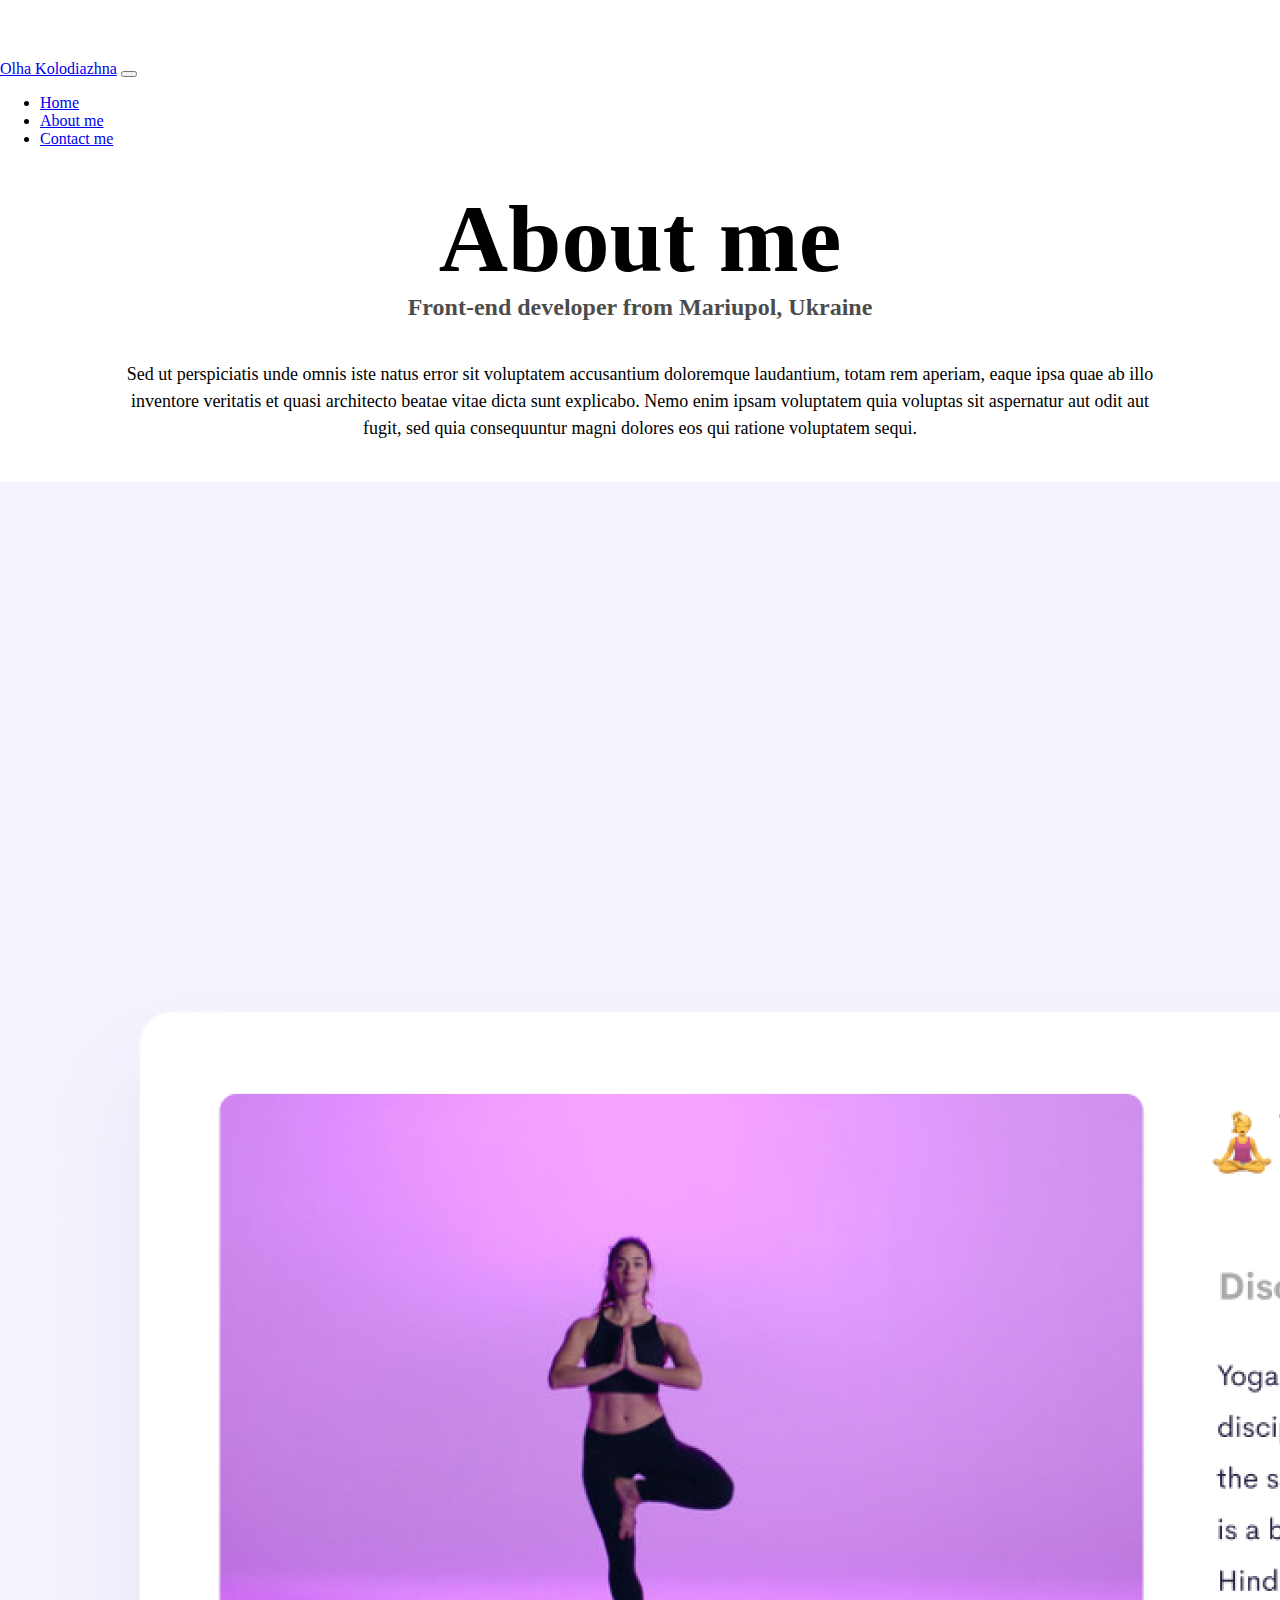
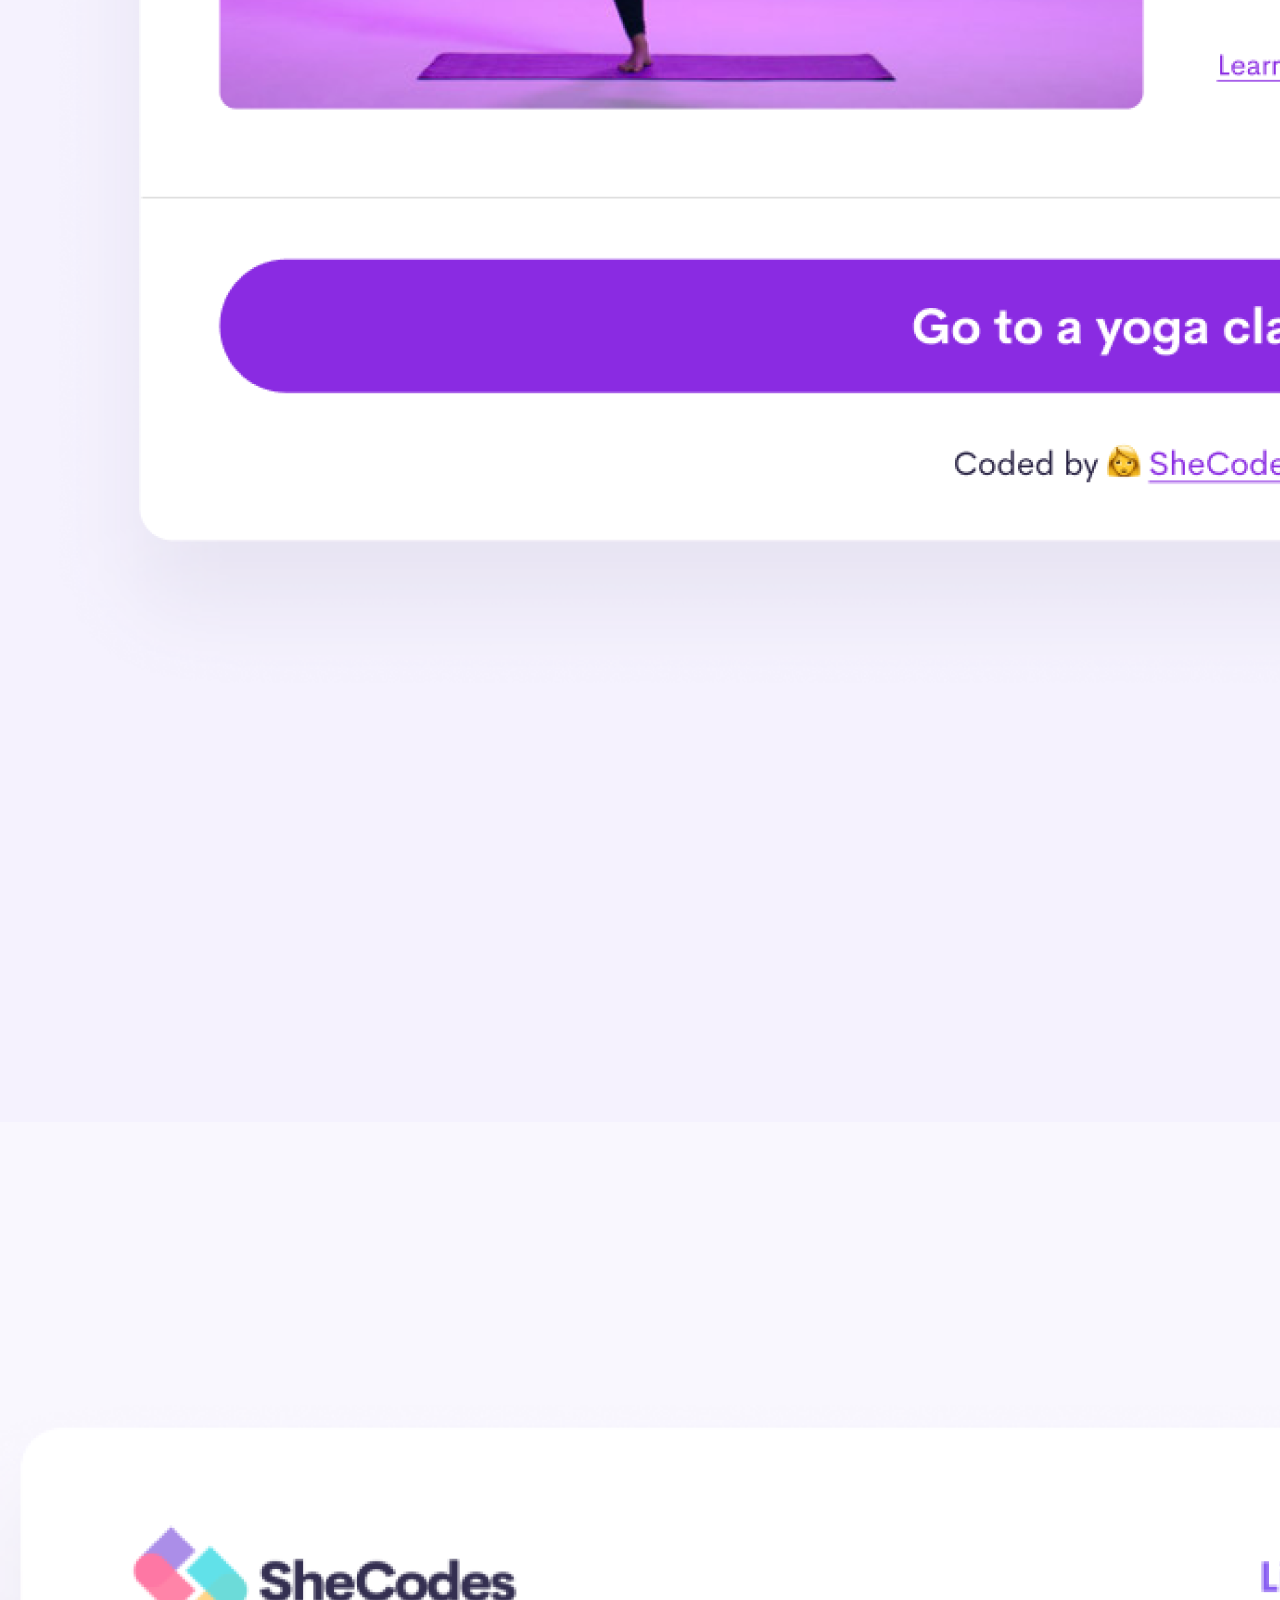
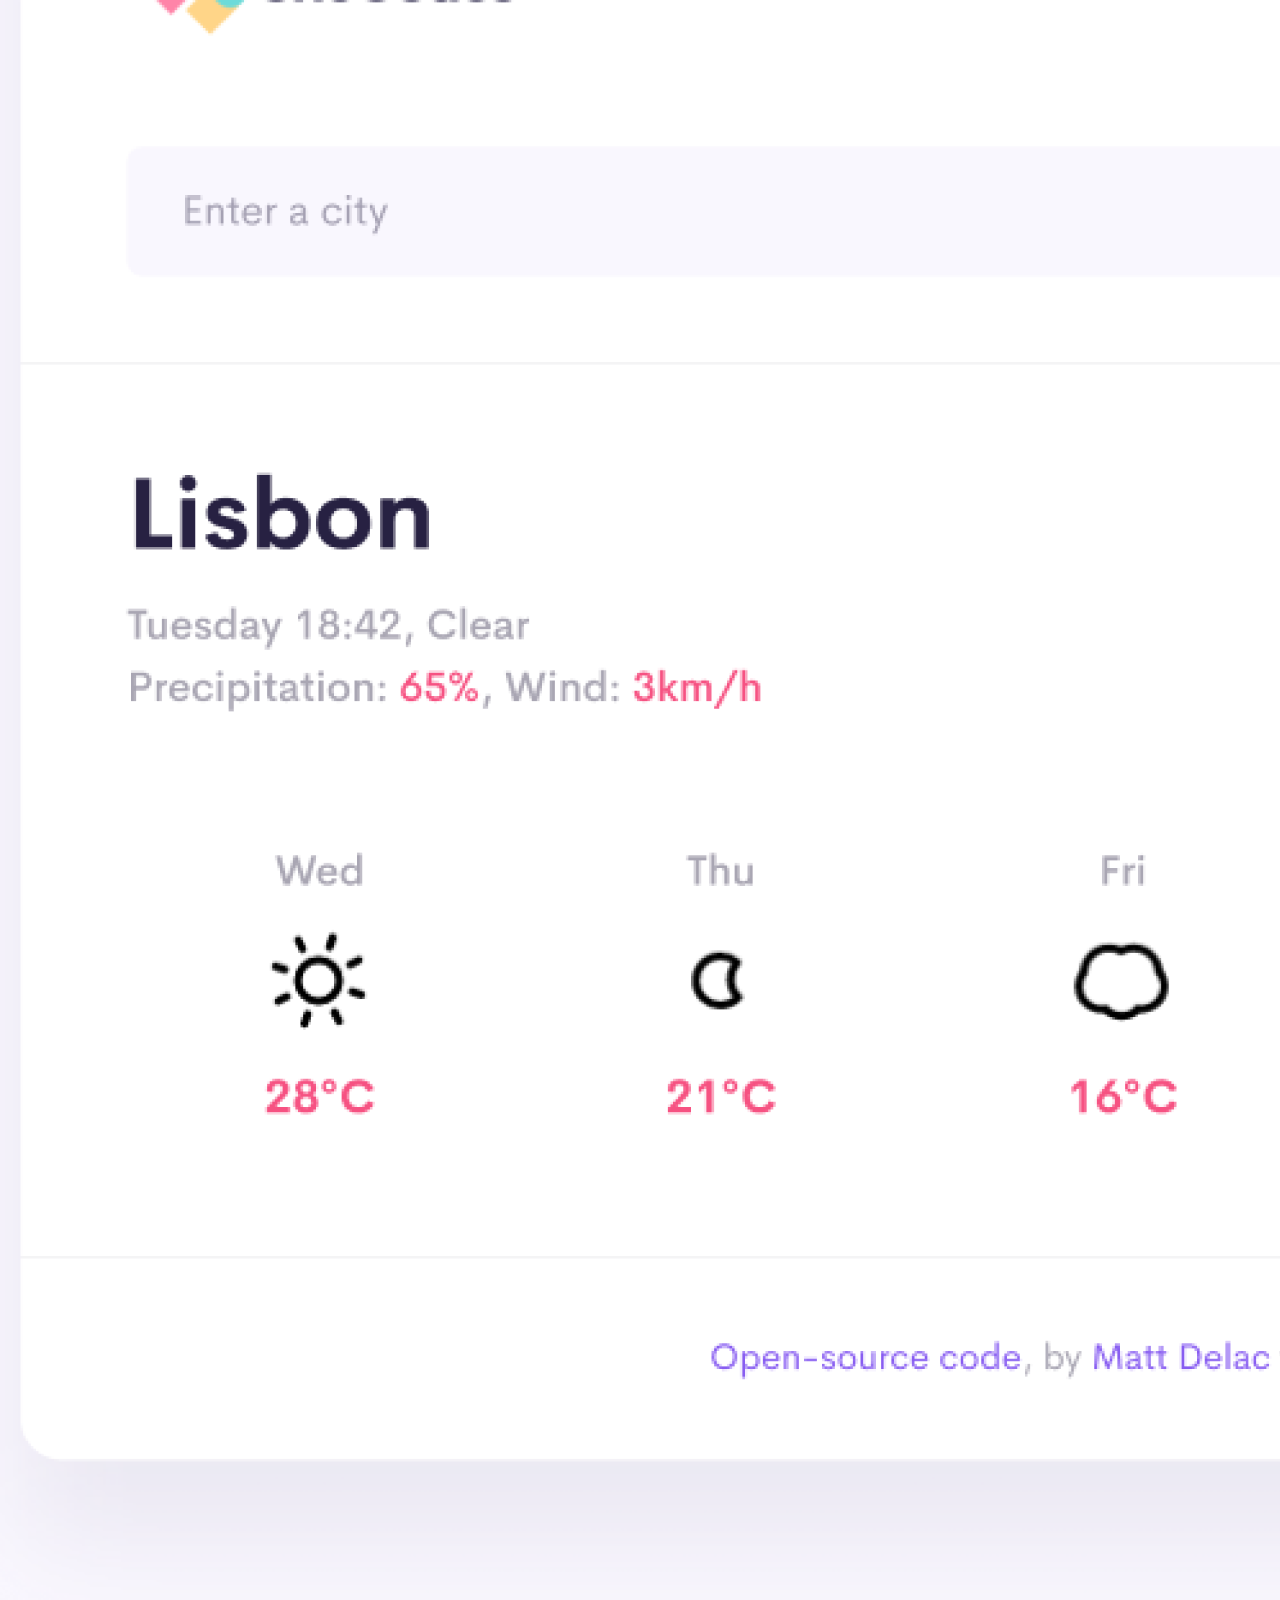
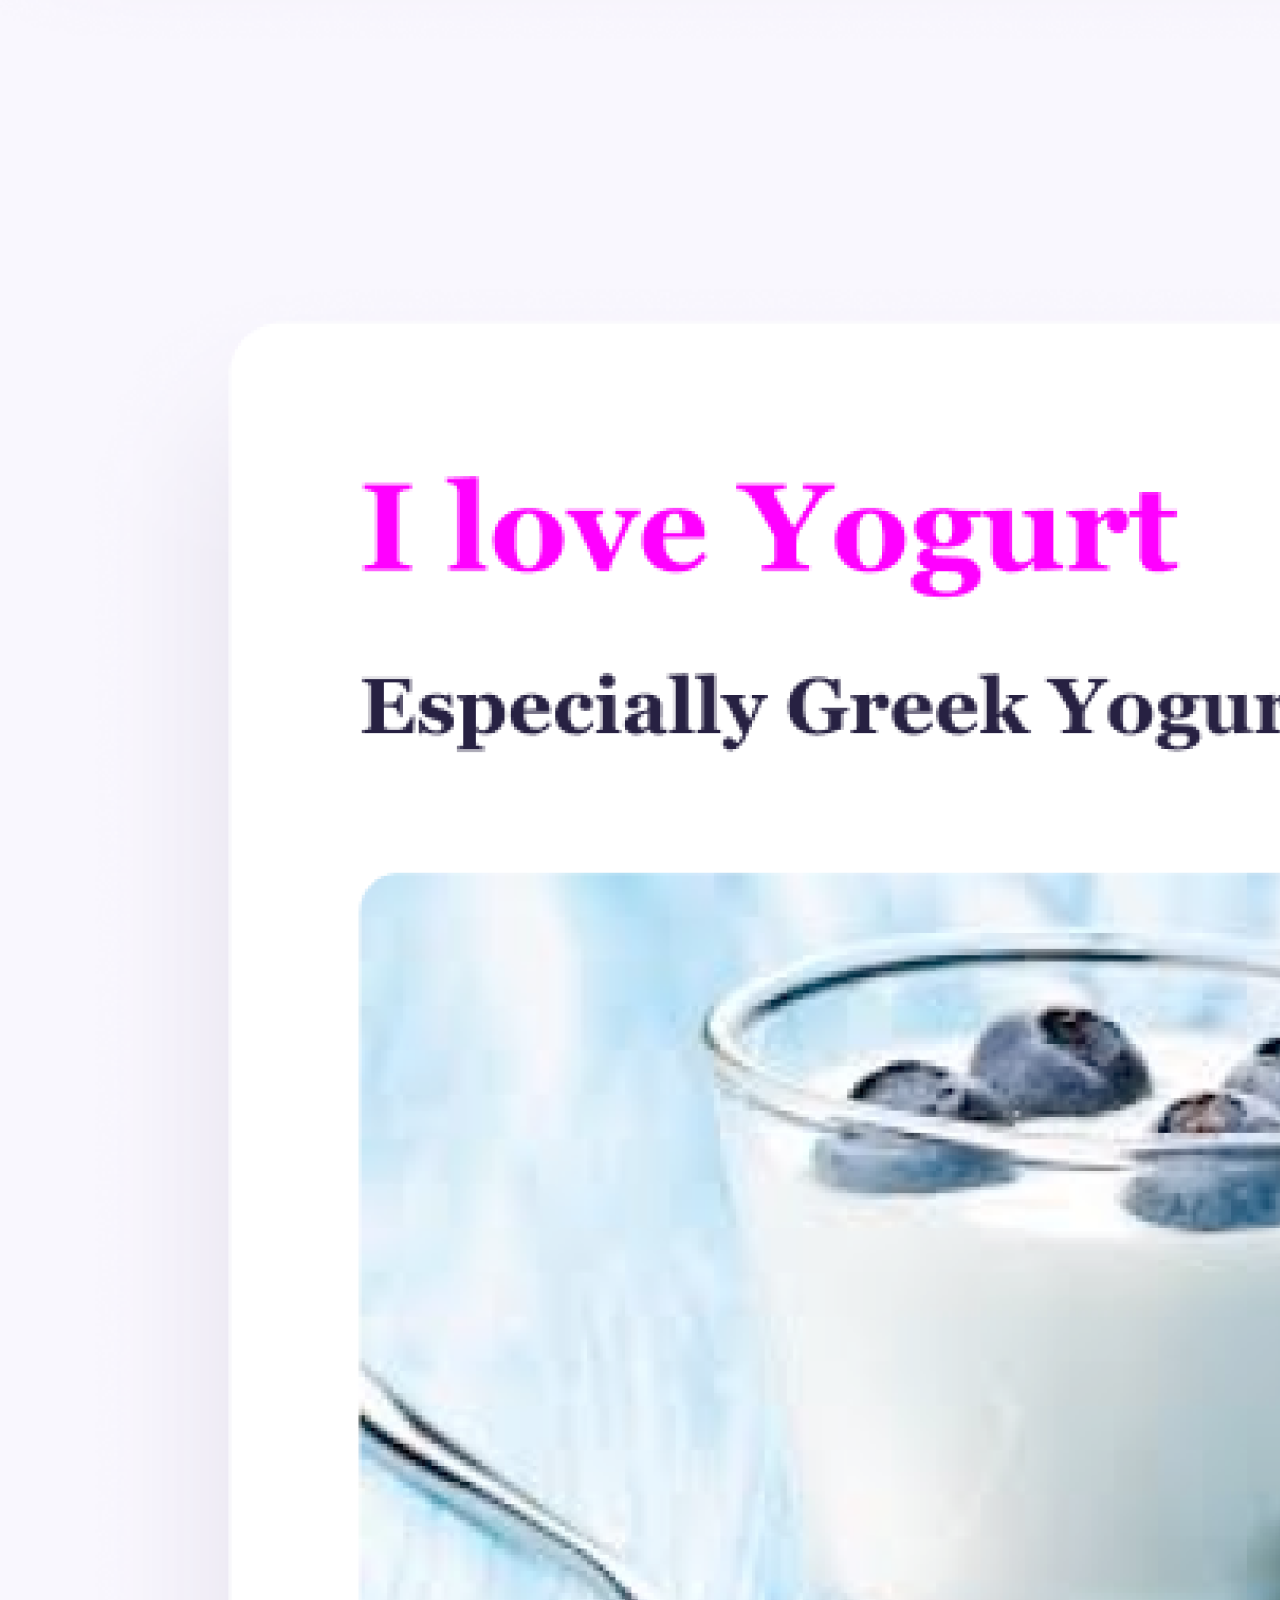
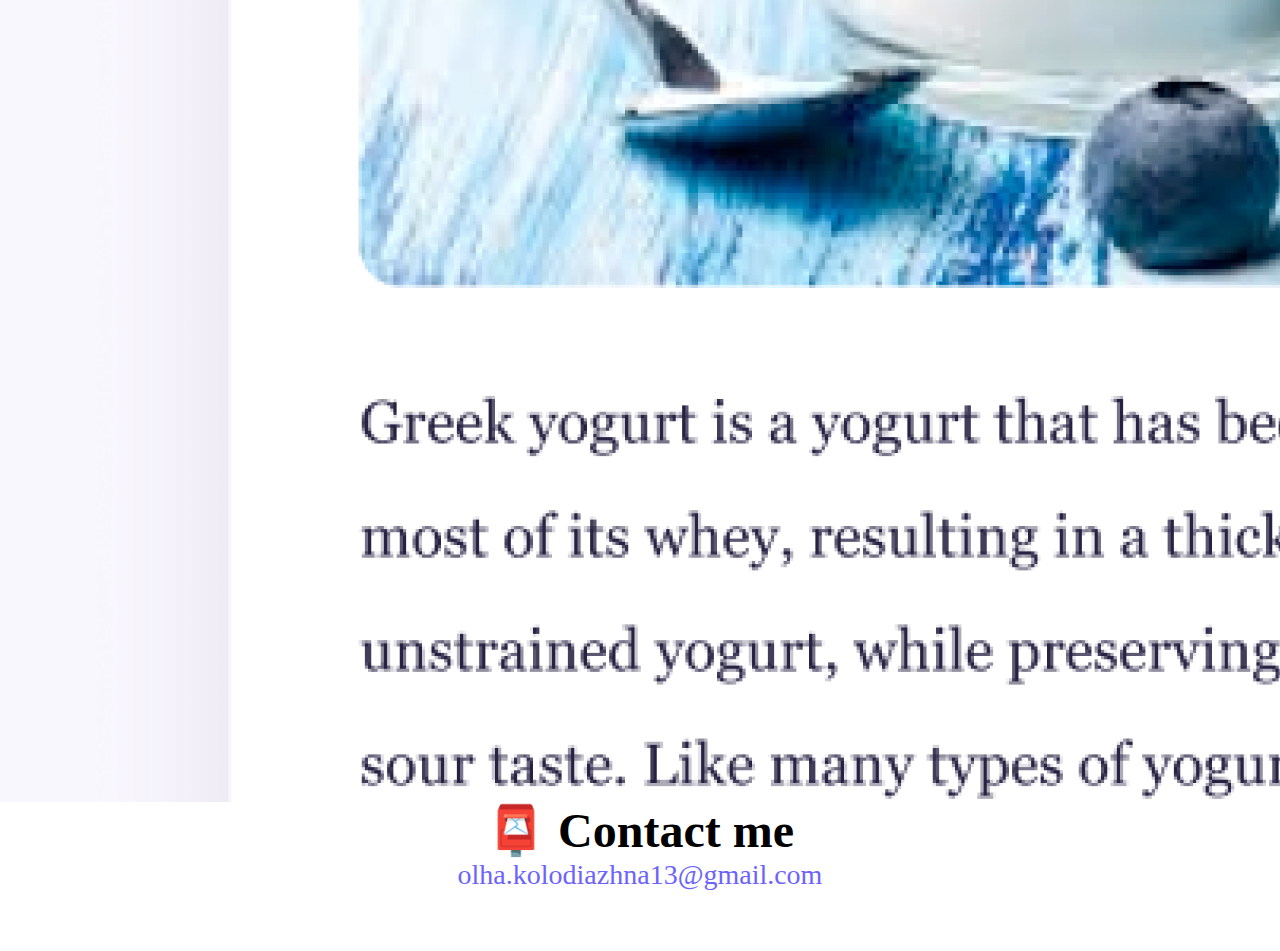
==== commit 793b7cef: "Update about.html" ====
--- a/about.html
+++ b/about.html
@@ -4,11 +4,6 @@
     <meta charset="UTF-8" />
     <meta http-equiv="X-UA-Compatible" content="IE=edge" />
     <meta name="viewport" content="width=device-width, initial-scale=1.0" />
-    <meta
-      name="description"
-      content="The Portfolio of Olha Kolodiazhna - a Front-End Developer from Ukraine"
-    />
-    <title>Olha Kolodiazhna</title>
     <link rel="stylesheet" href="styles.css" />
     <link
       href="https://cdn.jsdelivr.net/npm/bootstrap@5.3.0/dist/css/bootstrap.min.css"
@@ -21,18 +16,20 @@
       integrity="sha384-geWF76RCwLtnZ8qwWowPQNguL3RmwHVBC9FhGdlKrxdiJJigb/j/68SIy3Te4Bkz"
       crossorigin="anonymous"
     ></script>
+    <title>About me</title>
     <style>
       @media (max-width: 576px) {
-        .aboutProject {
-          font-size: 20px;
+        .myStory {
+          font-size: 16px;
           text-align: center;
-          margin: 8px 15px;
+          margin: 10px 20px;
         }
-        .launch-link {
-          font-size: 17px;
+        .email-link {
+          font-size: 22px;
         }
-        .topLink {
-          font-size: 14px;
+        #contact {
+          margin: 10px 20px;
+          margin-bottom: 20px;
         }
       }
     </style>
@@ -63,93 +60,45 @@
               <a class="nav-link" href="about.html">About me</a>
             </li>
             <li class="nav-item">
-              <a class="nav-link" href="about.html#contact">Contact me</a>
+              <a class="nav-link" href="about.html">Contact me</a>
             </li>
           </ul>
         </div>
       </div>
     </nav>
 
-    <div class="introduction">
-      <h2>👋 Hi I am</h2>
-      <h1>Olha Kolodiazhna</h1>
-      <h3>
-        <span> &#127482;&#127462;</span> Front-end developer, based in Ireland
-      </h3>
-    </div>
-    <div class="navigation-links">
-      <a href="about.html#contact" class="contact-link">Contact me</a>
-      <a href="about.html" class="about-link">About me</a>
+    <div class="myDescription">
+      <h1>About me</h1>
+      <h3>Front-end developer from Mariupol, Ukraine</h3>
+
+      <p class="myStory">
+        Sed ut perspiciatis unde omnis iste natus error sit voluptatem
+        accusantium doloremque laudantium, totam rem aperiam, eaque ipsa quae ab
+        illo inventore veritatis et quasi architecto beatae vitae dicta sunt
+        explicabo. Nemo enim ipsam voluptatem quia voluptas sit aspernatur aut
+        odit aut fugit, sed quia consequuntur magni dolores eos qui ratione
+        voluptatem sequi.
+      </p>
     </div>
 
     <div class="container">
       <div class="row">
-        <div class="col-sm-6 text-center">
-          <div class="projectDescription">
-            <h2>Yoga Site</h2>
-            <p class="aboutProject">
-              Enim ad minima veniam, quis nostrum exercitationem ullam corporis
-              suscipit laboriosam, nisi ut aliquid ex ea commodi consequatur?
-              Neque porro quisquam est, qui dolorem ipsum quia dolor sit amet,
-              consectetur, adipisci velit, sed quia non numquam eius modi
-              tempora incidunt ut labore et dolore magnam aliquam quaerat
-              voluptatem.
-            </p>
-            <div class="buttons">
-              <a href="#" class="launch-link">Launch Yoga Site</a>
-            </div>
-          </div>
-        </div>
-        <div class="col-sm-6 text-center">
+        <div class="col-sm-4 text-center">
           <img src="images/yoga.png" class="img-fluid" alt="yoga" />
         </div>
-      </div>
-      <div class="row">
-        <div class="col-sm-6 text-center">
+        <div class="col-sm-4 text-center">
           <img src="images/weather.png" class="img-fluid" alt="weather" />
         </div>
-        <div class="col-sm-6 text-center">
-          <div class="projectDescription">
-            <h2>Weather App</h2>
-            <p class="aboutProject">
-              Enim ad minima veniam, quis nostrum exercitationem ullam corporis
-              suscipit laboriosam, nisi ut aliquid ex ea commodi consequatur?
-              Neque porro quisquam est, qui dolorem ipsum quia dolor sit amet,
-              consectetur, adipisci velit, sed quia non numquam eius modi
-              tempora incidunt ut labore et dolore magnam aliquam quaerat
-              voluptatem.
-            </p>
-            <div class="buttons">
-              <a href="#" class="launch-link">Launch Weather App</a>
-            </div>
-          </div>
-        </div>
-      </div>
-      <div class="row">
-        <div class="col-sm-6 text-center">
-          <div class="projectDescription">
-            <h2>Yogurt Site</h2>
-            <p class="aboutProject">
-              Enim ad minima veniam, quis nostrum exercitationem ullam corporis
-              suscipit laboriosam, nisi ut aliquid ex ea commodi consequatur?
-              Neque porro quisquam est, qui dolorem ipsum quia dolor sit amet,
-              consectetur, adipisci velit, sed quia non numquam eius modi
-              tempora incidunt ut labore et dolore magnam aliquam quaerat
-              voluptatem.
-            </p>
-            <div class="buttons">
-              <a href="#" class="launch-link">Launch Yogurt Site</a>
-            </div>
-          </div>
-        </div>
-        <div class="col-sm-6 text-center">
+        <div class="col-sm-4 text-center">
           <img src="images/yogurt.png" class="img-fluid" alt="yogurt" />
         </div>
       </div>
     </div>
-
-    <div class="topLink">
-      <a href="index.html">Go on the top</a>
+    <div id="contact">
+      <h2>📮 Contact me</h2>
+      <a href="mailto:olha.kolodiazhna13@gmail.com" class="email-link">
+        olha.kolodiazhna13@gmail.com
+      </a>
     </div>
   </body>
 </html>
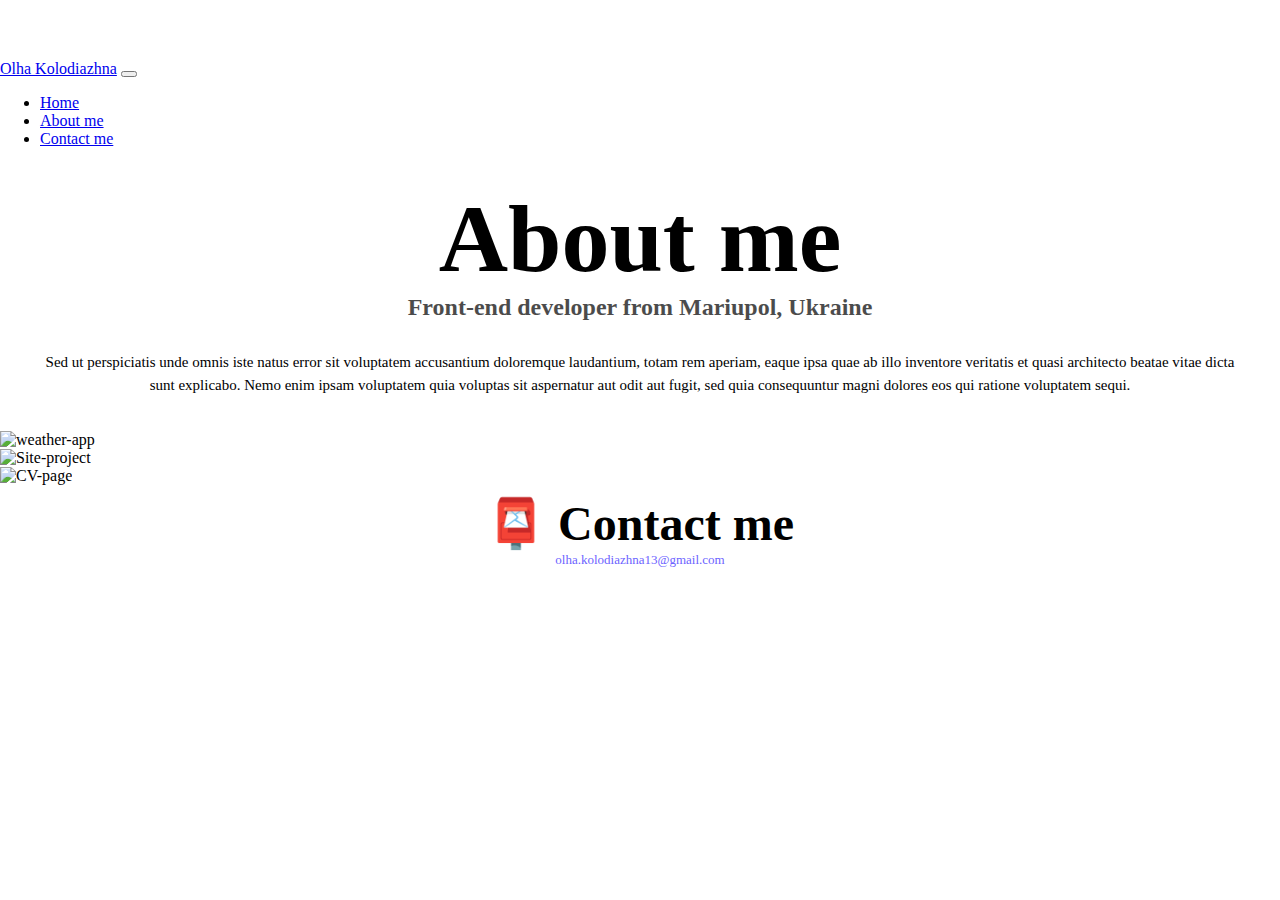
==== commit 5d7f08c5: "Update about.html" ====
--- a/about.html
+++ b/about.html
@@ -18,18 +18,55 @@
     ></script>
     <title>About me</title>
     <style>
-      @media (max-width: 576px) {
+      @media (min-width: 576px) {
         .myStory {
-          font-size: 16px;
+          font-size: 15px;
           text-align: center;
           margin: 10px 20px;
         }
         .email-link {
-          font-size: 22px;
+          font-size: 13px;
         }
         #contact {
           margin: 10px 20px;
           margin-bottom: 20px;
+        }
+        @media (max-width: 400px) {
+          body {
+            width: 360px;
+          }
+          .navbar {
+            width: 450px;
+          }
+          .myStory {
+            font-size: 15px;
+            text-align: center;
+            margin: 20px 10px !important;
+          }
+          h1 {
+            font-size: 30px;
+            text-align: center;
+          }
+          h3 {
+            font-size: 20px;
+          }
+
+          img {
+            max-width: 80px;
+          }
+          .navbar-brand {
+            font-size: 25px;
+            margin-left: 30px;
+          }
+          .navbar-toggler {
+            margin-right: 55px;
+          }
+          navbar-nav {
+            margin-left: 12 0px;
+          }
+          .email-link {
+            font-size: 10px !important;
+          }
         }
       }
     </style>
@@ -83,14 +120,23 @@
 
     <div class="container">
       <div class="row">
-        <div class="col-sm-4 text-center">
-          <img src="images/yoga.png" class="img-fluid" alt="yoga" />
+        <div class="col-md-4 text-center">
+          <img
+            src="images/Weather-app.png"
+            class="img-fluid"
+            alt="weather-app"
+          />
         </div>
-        <div class="col-sm-4 text-center">
-          <img src="images/weather.png" class="img-fluid" alt="weather" />
+
+        <div class="col-md-4 text-center">
+          <img
+            src="images/Site-project.png"
+            class="img-fluid"
+            alt="Site-project"
+          />
         </div>
-        <div class="col-sm-4 text-center">
-          <img src="images/yogurt.png" class="img-fluid" alt="yogurt" />
+        <div class="col-md-4 text-center">
+          <img src="images/CV-project1.png" class="img-fluid" alt="CV-page" />
         </div>
       </div>
     </div>
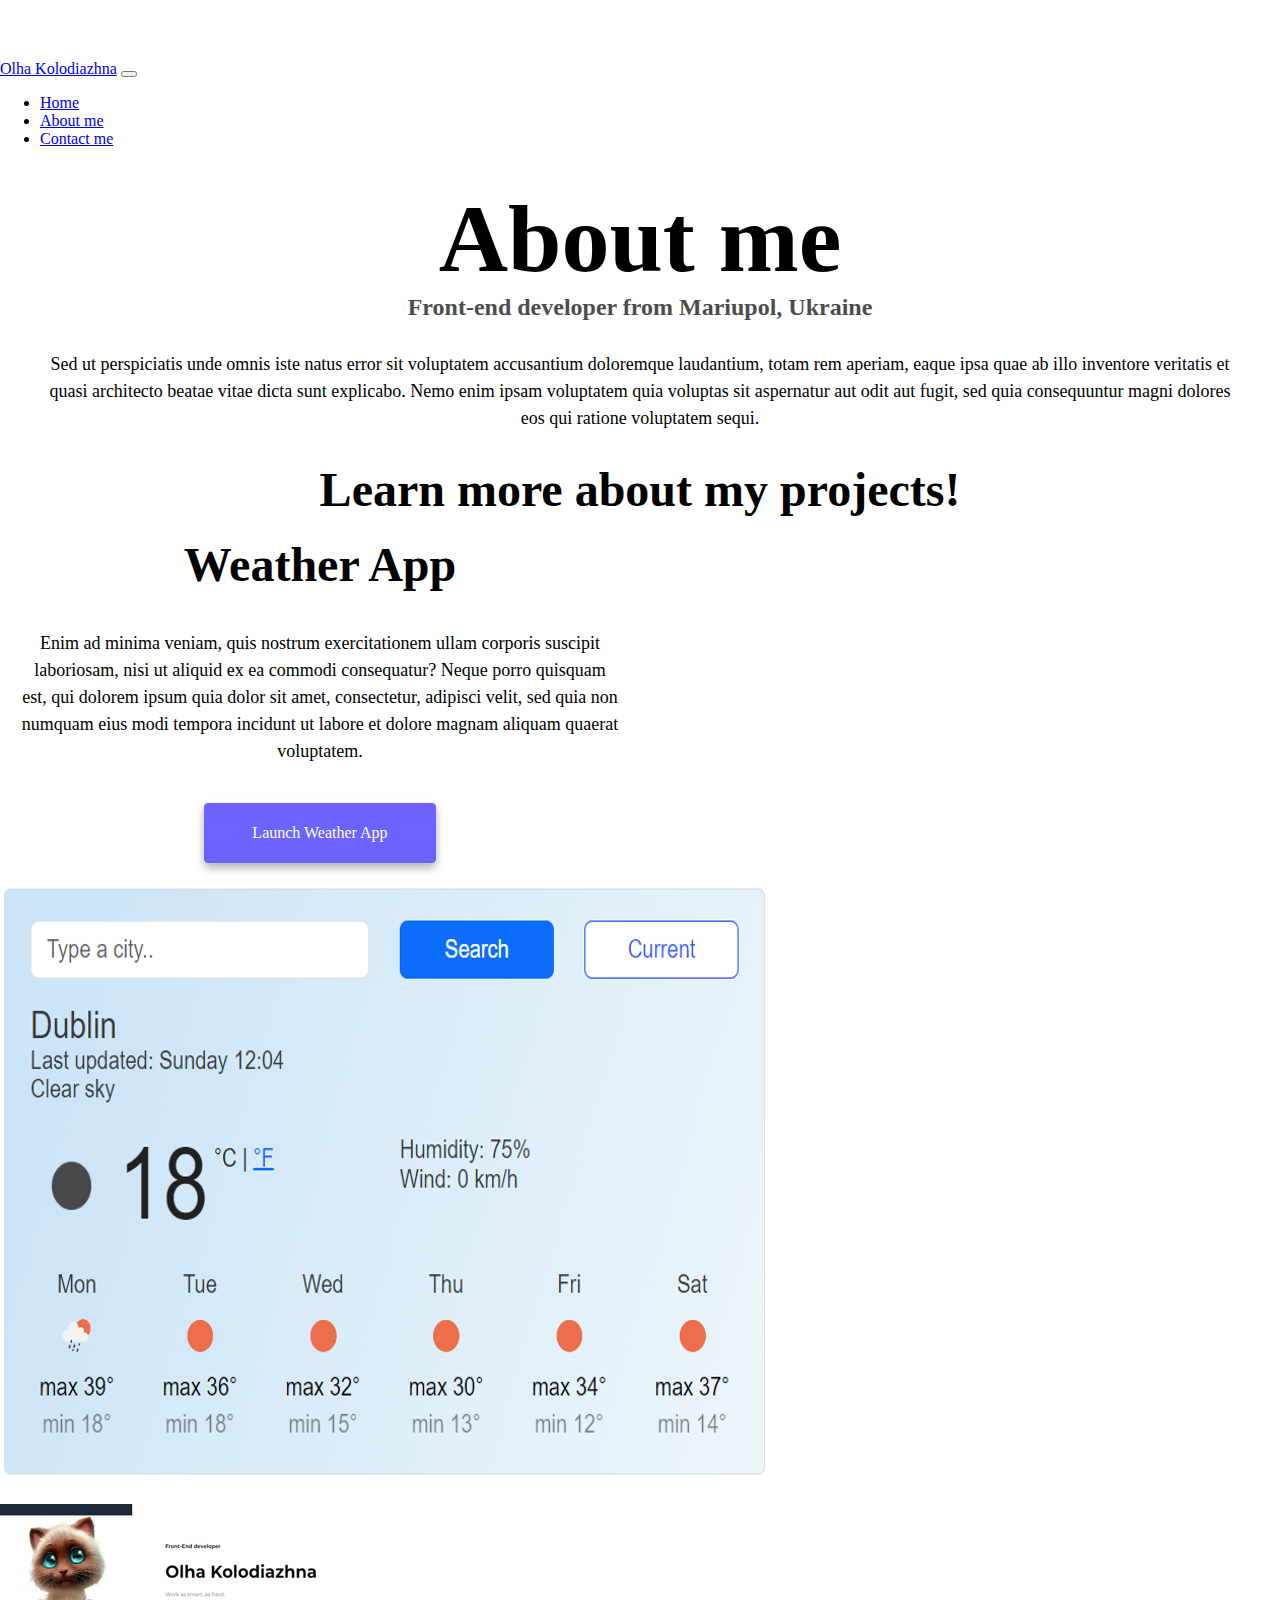
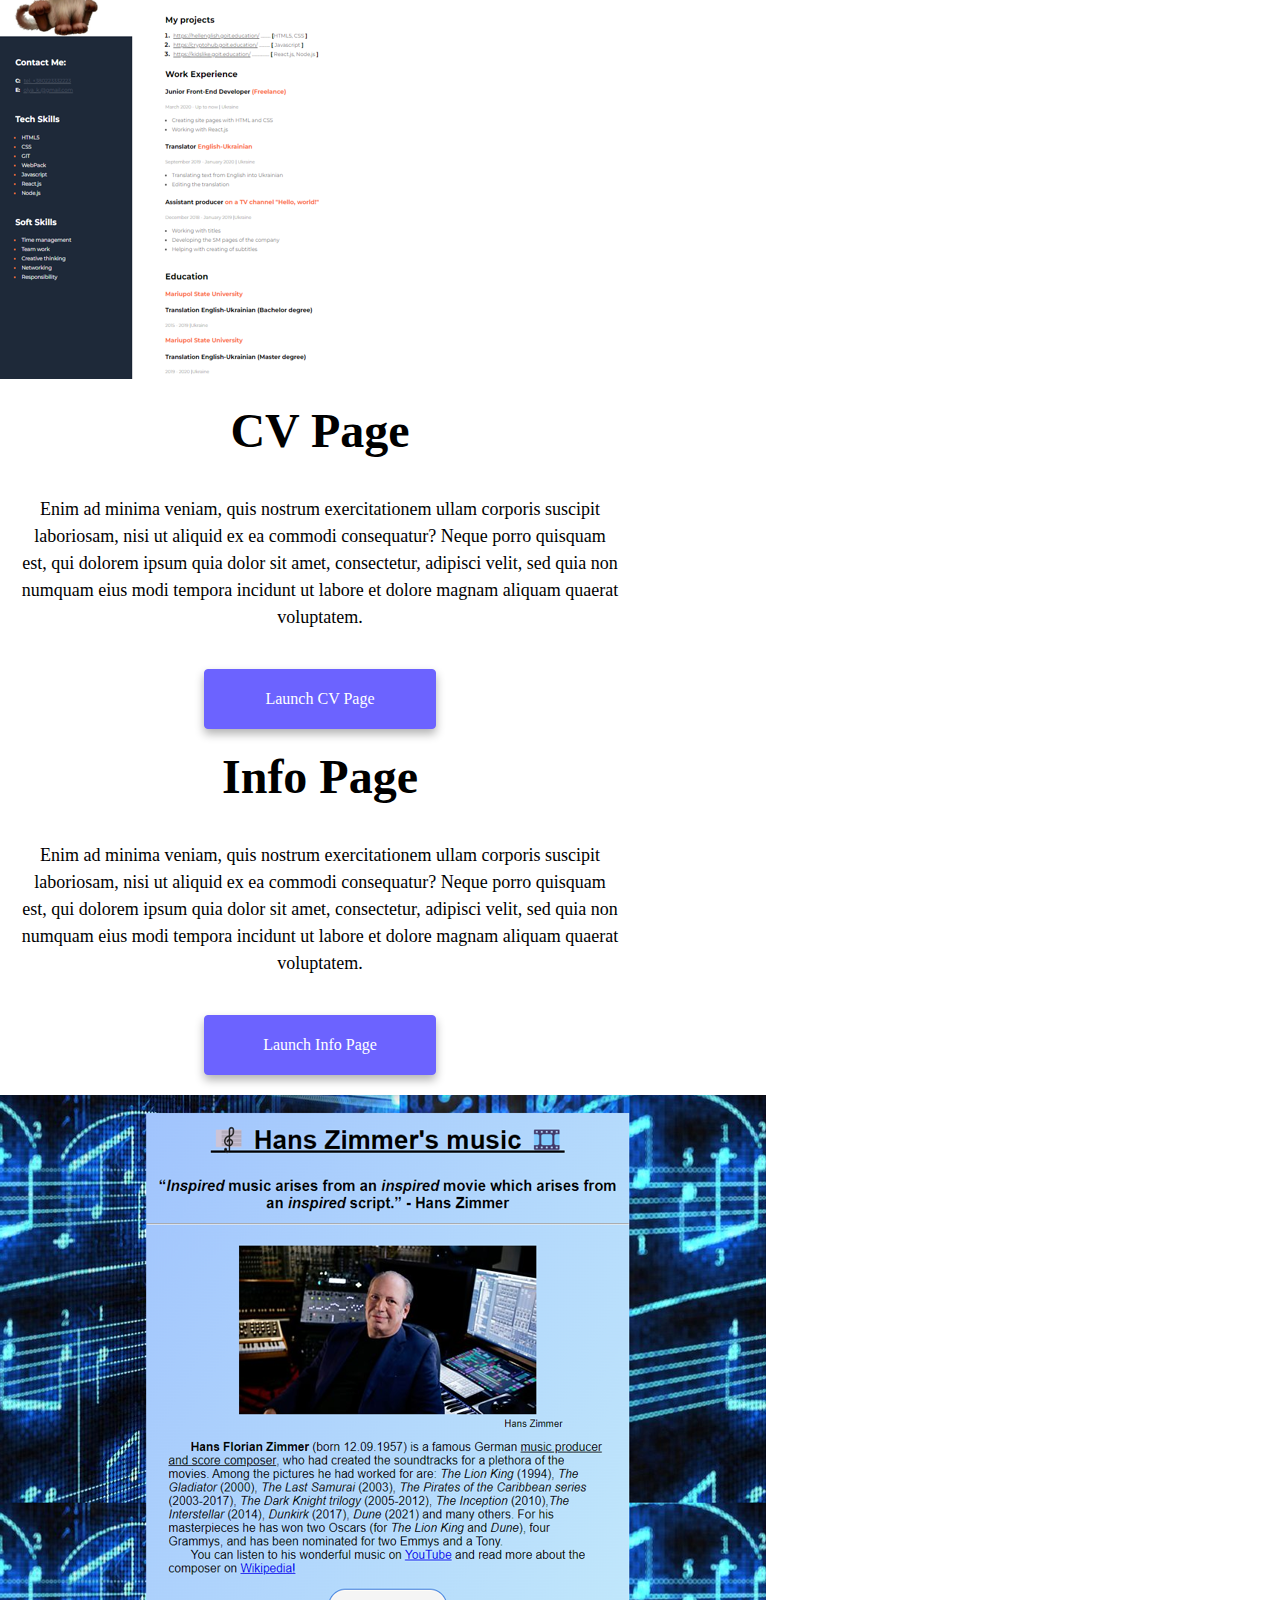
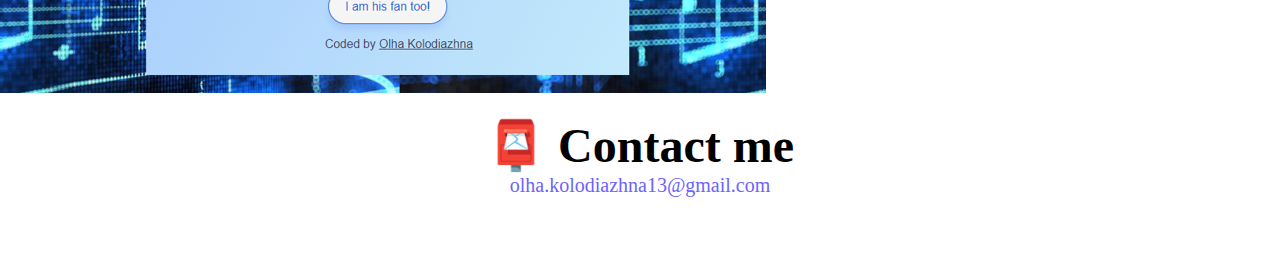
==== commit 386d3f33: "Update about.html" ====
--- a/about.html
+++ b/about.html
@@ -16,16 +16,16 @@
       integrity="sha384-geWF76RCwLtnZ8qwWowPQNguL3RmwHVBC9FhGdlKrxdiJJigb/j/68SIy3Te4Bkz"
       crossorigin="anonymous"
     ></script>
-    <title>About me</title>
+    <title>About Olha Kolodiazhna</title>
     <style>
       @media (min-width: 576px) {
         .myStory {
-          font-size: 15px;
+          font-size: 18px;
           text-align: center;
           margin: 10px 20px;
         }
         .email-link {
-          font-size: 13px;
+          font-size: 20px;
         }
         #contact {
           margin: 10px 20px;
@@ -97,7 +97,7 @@
               <a class="nav-link" href="about.html">About me</a>
             </li>
             <li class="nav-item">
-              <a class="nav-link" href="about.html">Contact me</a>
+              <a class="nav-link" href="about.html#contact">Contact me</a>
             </li>
           </ul>
         </div>
@@ -116,30 +116,95 @@
         odit aut fugit, sed quia consequuntur magni dolores eos qui ratione
         voluptatem sequi.
       </p>
+      <h2>Learn more about my projects!</h2>
     </div>
 
     <div class="container">
       <div class="row">
-        <div class="col-md-4 text-center">
+        <div class="col-sm-6 text-center">
+          <div class="projectDescription">
+            <h2>Weather App</h2>
+            <p class="aboutProject">
+              Enim ad minima veniam, quis nostrum exercitationem ullam corporis
+              suscipit laboriosam, nisi ut aliquid ex ea commodi consequatur?
+              Neque porro quisquam est, qui dolorem ipsum quia dolor sit amet,
+              consectetur, adipisci velit, sed quia non numquam eius modi
+              tempora incidunt ut labore et dolore magnam aliquam quaerat
+              voluptatem.
+            </p>
+            <div class="buttons">
+              <a
+                href="https://meek-paprenjak-aec500.netlify.app/"
+                class="launch-link"
+                target="_blank"
+                >Launch Weather App</a
+              >
+            </div>
+          </div>
+        </div>
+        <div class="col-sm-6 text-center">
           <img
-            src="images/Weather-app.png"
+            src="images/weather-scr.png"
             class="img-fluid"
             alt="weather-app"
           />
         </div>
-
-        <div class="col-md-4 text-center">
-          <img
-            src="images/Site-project.png"
-            class="img-fluid"
-            alt="Site-project"
-          />
-        </div>
-        <div class="col-md-4 text-center">
-          <img src="images/CV-project1.png" class="img-fluid" alt="CV-page" />
+      </div>
+
+      <div class="row">
+        <div class="col-sm-6 text-center">
+          <img src="images/CV-scr3.png" class="img-fluid" alt="CV-page" />
+        </div>
+        <div class="col-sm-6 text-center">
+          <div class="projectDescription">
+            <h2>CV Page</h2>
+            <p class="aboutProject">
+              Enim ad minima veniam, quis nostrum exercitationem ullam corporis
+              suscipit laboriosam, nisi ut aliquid ex ea commodi consequatur?
+              Neque porro quisquam est, qui dolorem ipsum quia dolor sit amet,
+              consectetur, adipisci velit, sed quia non numquam eius modi
+              tempora incidunt ut labore et dolore magnam aliquam quaerat
+              voluptatem.
+            </p>
+            <div class="buttons">
+              <a
+                href="https://glittering-peony-bcf86a.netlify.app/"
+                class="launch-link"
+                target="_blank"
+                >Launch CV Page</a
+              >
+            </div>
+          </div>
+        </div>
+      </div>
+      <div class="row">
+        <div class="col-sm-6 text-center">
+          <div class="projectDescription">
+            <h2>Info Page</h2>
+            <p class="aboutProject">
+              Enim ad minima veniam, quis nostrum exercitationem ullam corporis
+              suscipit laboriosam, nisi ut aliquid ex ea commodi consequatur?
+              Neque porro quisquam est, qui dolorem ipsum quia dolor sit amet,
+              consectetur, adipisci velit, sed quia non numquam eius modi
+              tempora incidunt ut labore et dolore magnam aliquam quaerat
+              voluptatem.
+            </p>
+            <div class="buttons">
+              <a
+                href="https://www.shecodes.io/workshops/shecodes-basics-23c46d89-0462-424a-9e37-8bbf475c43b4/projects/1507990"
+                class="launch-link"
+                target="_blank"
+                >Launch Info Page</a
+              >
+            </div>
+          </div>
+        </div>
+        <div class="col-sm-6 text-center">
+          <img src="images/site-scr.png" class="img-fluid" alt="site" />
         </div>
       </div>
     </div>
+
     <div id="contact">
       <h2>📮 Contact me</h2>
       <a href="mailto:olha.kolodiazhna13@gmail.com" class="email-link">
--- a/styles.css
+++ b/styles.css
@@ -17,7 +17,6 @@
 }
 .myStory {
   text-align: center;
-  margin: 20px 100px;
 }
 
 h1,
@@ -94,7 +93,7 @@
   display: flex;
   justify-content: center;
   color: var(--primary-color);
-  font-size: 28px;
+  font-size: 20px;
   text-decoration: none;
 }
 
@@ -105,13 +104,11 @@
 .aboutProject {
   background-color: none !important;
 }
-.projectDescription {
-  margin: 20px 30px;
-}
 
 .col-sm-6 {
   flex: 0 0 auto;
   width: 50%;
+  margin: 20px 0px;
 }
 
 .col-sm-4 {
@@ -132,6 +129,8 @@
   border: 1px solid var(--primary-color);
   color: white;
   box-shadow: 0 5px 10px rgba(0, 0, 0, 0.3);
+  margin-bottom: 20px;
+  margin-top: 0;
 }
 
 .topLink {
@@ -140,6 +139,7 @@
   padding: 20px;
 }
 
-.buttons {
-  margin-top: 20px;
+.col-md-4 {
+  margin: 0 auto;
+  padding: 10px 15px;
 }
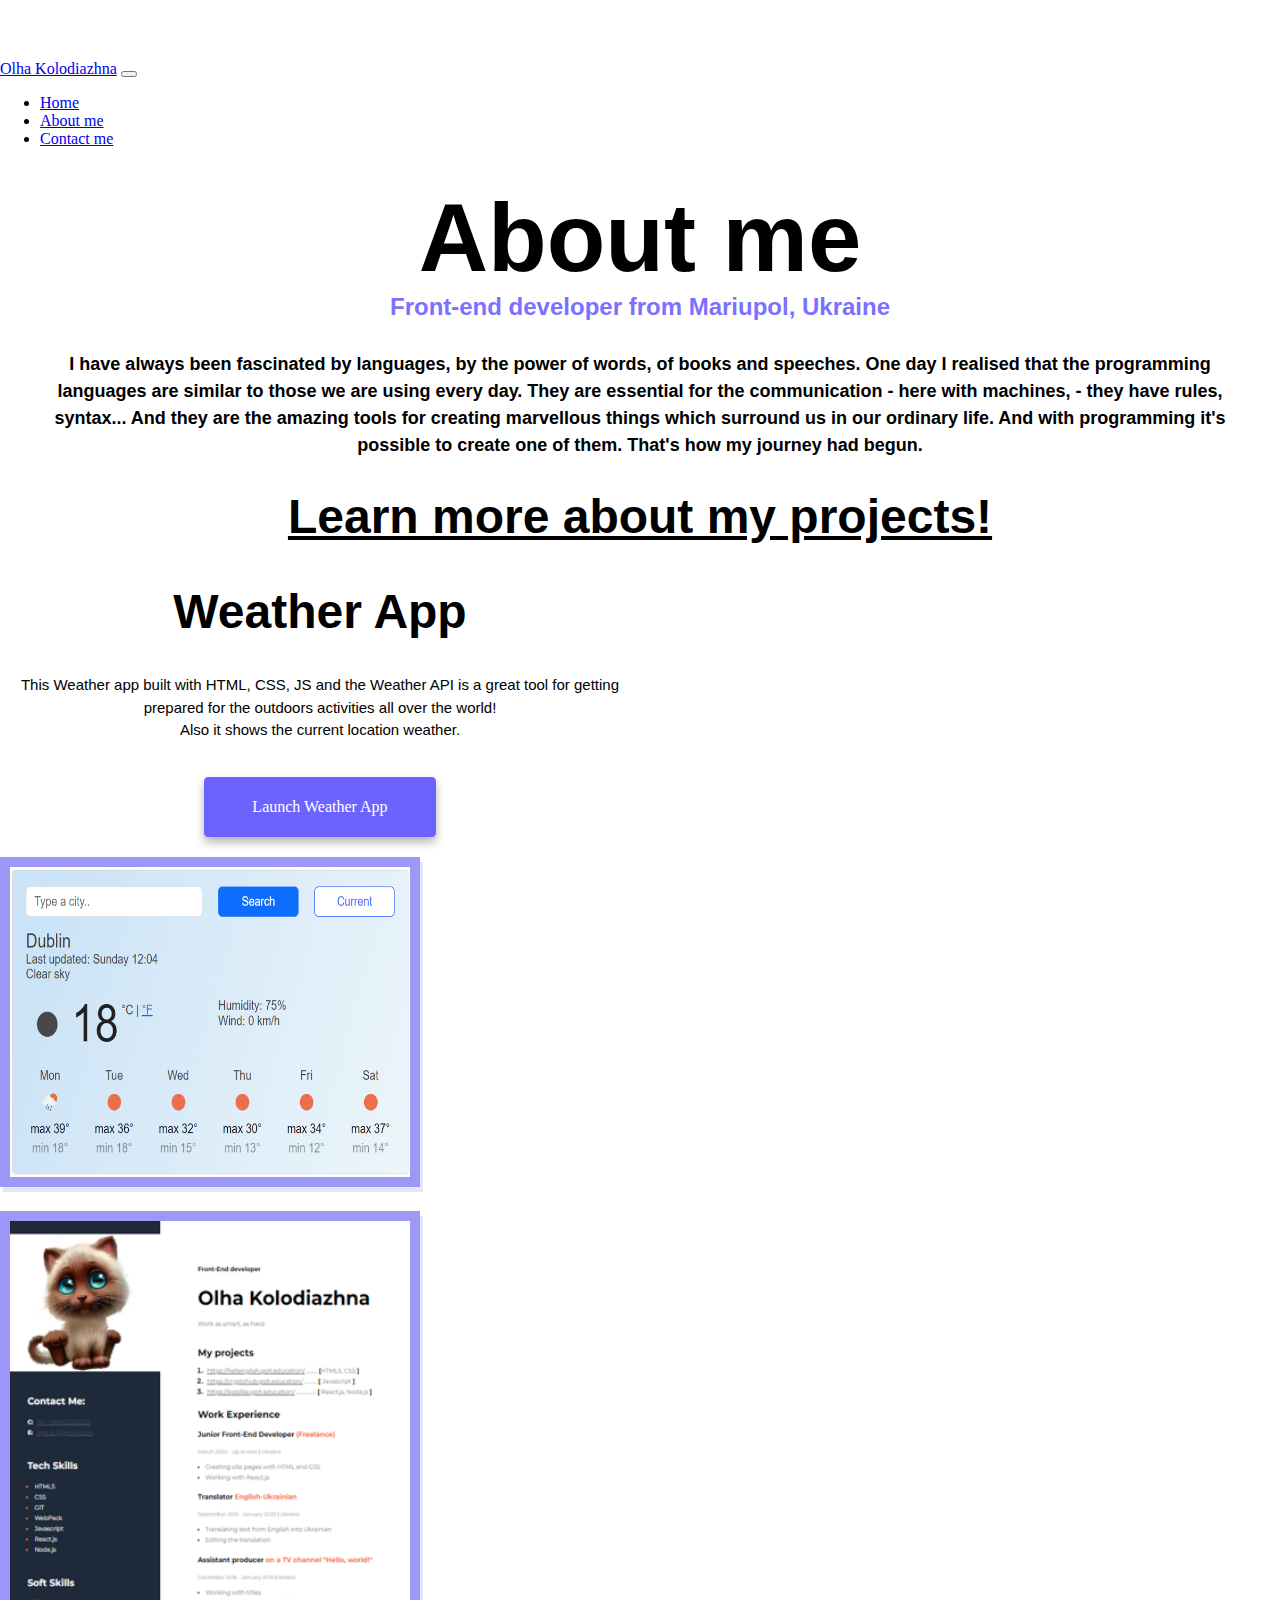
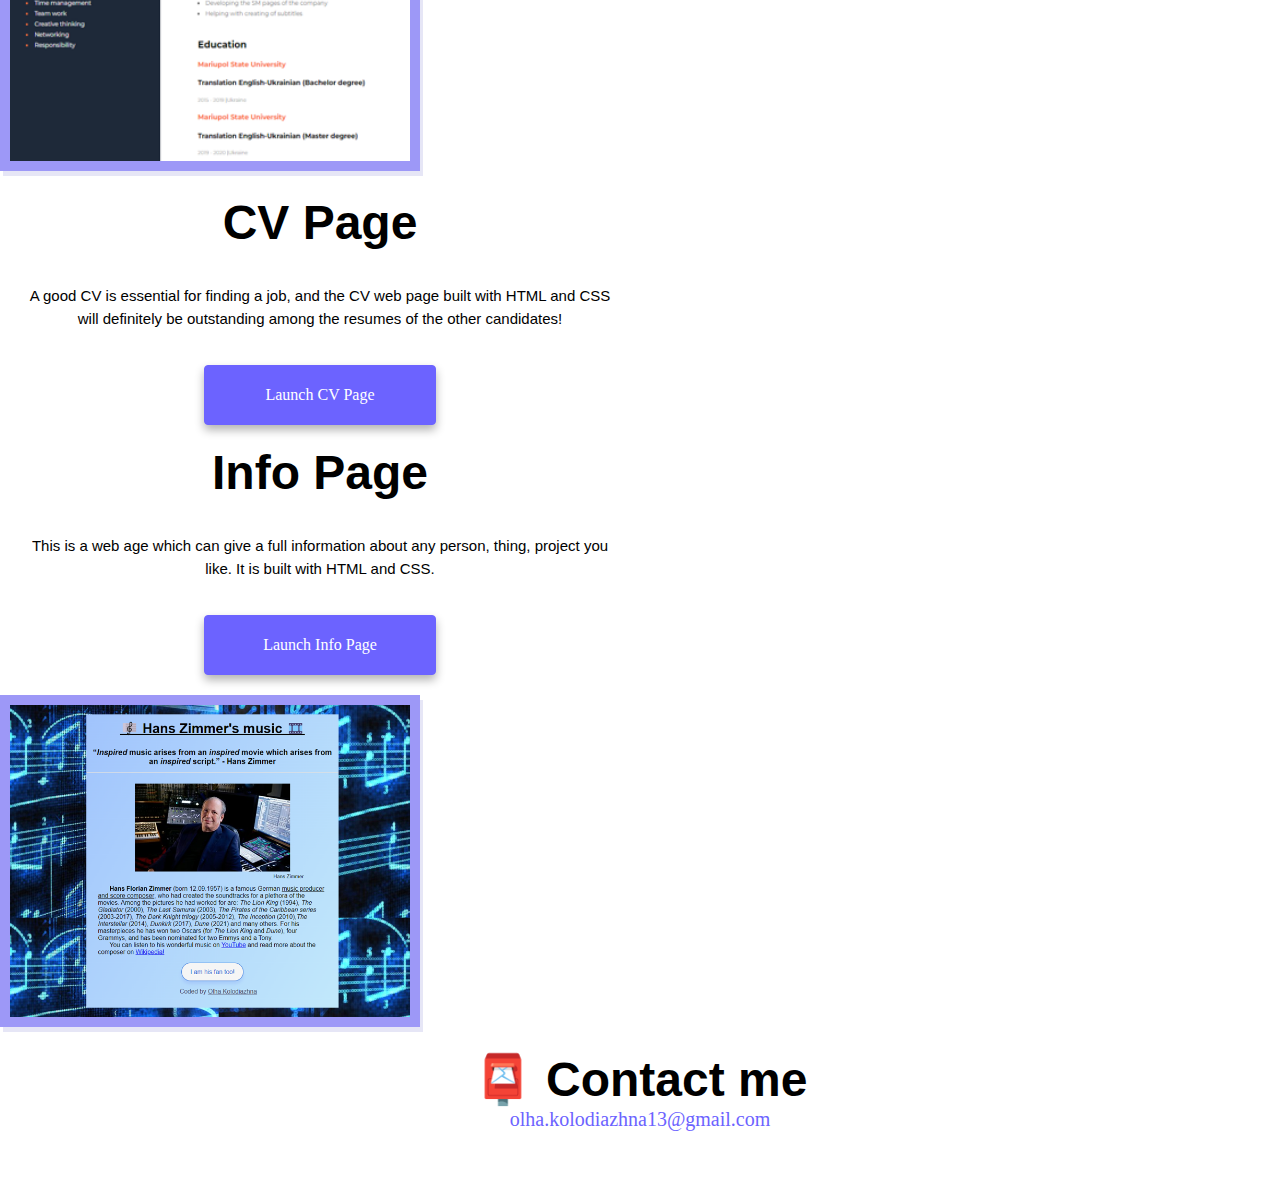
==== commit 1363258a: "Update about.html" ====
--- a/about.html
+++ b/about.html
@@ -109,12 +109,13 @@
       <h3>Front-end developer from Mariupol, Ukraine</h3>
 
       <p class="myStory">
-        Sed ut perspiciatis unde omnis iste natus error sit voluptatem
-        accusantium doloremque laudantium, totam rem aperiam, eaque ipsa quae ab
-        illo inventore veritatis et quasi architecto beatae vitae dicta sunt
-        explicabo. Nemo enim ipsam voluptatem quia voluptas sit aspernatur aut
-        odit aut fugit, sed quia consequuntur magni dolores eos qui ratione
-        voluptatem sequi.
+        I have always been fascinated by languages, by the power of words, of
+        books and speeches. One day I realised that the programming languages
+        are similar to those we are using every day. They are essential for the
+        communication - here with machines, - they have rules, syntax... And
+        they are the amazing tools for creating marvellous things which surround
+        us in our ordinary life. And with programming it's possible to create
+        one of them. That's how my journey had begun.
       </p>
       <h2>Learn more about my projects!</h2>
     </div>
@@ -125,12 +126,10 @@
           <div class="projectDescription">
             <h2>Weather App</h2>
             <p class="aboutProject">
-              Enim ad minima veniam, quis nostrum exercitationem ullam corporis
-              suscipit laboriosam, nisi ut aliquid ex ea commodi consequatur?
-              Neque porro quisquam est, qui dolorem ipsum quia dolor sit amet,
-              consectetur, adipisci velit, sed quia non numquam eius modi
-              tempora incidunt ut labore et dolore magnam aliquam quaerat
-              voluptatem.
+              This Weather app built with HTML, CSS, JS and the Weather API is a
+              great tool for getting prepared for the outdoors activities all
+              over the world! <br />
+              Also it shows the current location weather.
             </p>
             <div class="buttons">
               <a
@@ -159,12 +158,9 @@
           <div class="projectDescription">
             <h2>CV Page</h2>
             <p class="aboutProject">
-              Enim ad minima veniam, quis nostrum exercitationem ullam corporis
-              suscipit laboriosam, nisi ut aliquid ex ea commodi consequatur?
-              Neque porro quisquam est, qui dolorem ipsum quia dolor sit amet,
-              consectetur, adipisci velit, sed quia non numquam eius modi
-              tempora incidunt ut labore et dolore magnam aliquam quaerat
-              voluptatem.
+              A good CV is essential for finding a job, and the CV web page
+              built with HTML and CSS will definitely be outstanding among the
+              resumes of the other candidates!
             </p>
             <div class="buttons">
               <a
@@ -182,12 +178,8 @@
           <div class="projectDescription">
             <h2>Info Page</h2>
             <p class="aboutProject">
-              Enim ad minima veniam, quis nostrum exercitationem ullam corporis
-              suscipit laboriosam, nisi ut aliquid ex ea commodi consequatur?
-              Neque porro quisquam est, qui dolorem ipsum quia dolor sit amet,
-              consectetur, adipisci velit, sed quia non numquam eius modi
-              tempora incidunt ut labore et dolore magnam aliquam quaerat
-              voluptatem.
+              This is a web age which can give a full information about any
+              person, thing, project you like. It is built with HTML and CSS.
             </p>
             <div class="buttons">
               <a
--- a/styles.css
+++ b/styles.css
@@ -1,6 +1,7 @@
 :root {
   --primary-color: #6c63ff;
   --secondary-color: #f5f2fe;
+  --image-background: #9d98f7;
   --box-shadow: 0 5px 10px rgba(0, 0, 0, 0.3);
 }
 
@@ -11,12 +12,29 @@
 .introduction,
 .myDescription {
   text-align: center !important;
+
   margin: 0 auto;
   margin-top: 35px;
   margin-bottom: 15px;
 }
+
+.introduction h1 {
+  color: var(--primary-color);
+}
+.myDescription h3 {
+  color: var(--primary-color);
+}
+
 .myStory {
   text-align: center;
+
+  font-weight: bolder;
+}
+
+.myDescription h2,
+.projectList {
+  text-decoration: underline;
+  margin-bottom: 40px;
 }
 
 h1,
@@ -28,15 +46,20 @@
 
 h1 {
   font-size: 96px;
+  font-family: "Franklin Gothic Medium", "Arial Narrow", Arial, sans-serif;
 }
 
 h2 {
   font-size: 48px;
+  font-family: "Lucida Sans", "Lucida Sans Regular", "Lucida Grande",
+    "Lucida Sans Unicode", Geneva, Verdana, sans-serif;
 }
 
 h3 {
   font-size: 24px;
-  opacity: 0.7;
+  opacity: 0.9;
+  font-family: "Lucida Sans", "Lucida Sans Regular", "Lucida Grande",
+    "Lucida Sans Unicode", Geneva, Verdana, sans-serif;
 }
 
 p {
@@ -45,6 +68,8 @@
   font-size: 18px;
   line-height: 1.5;
   text-align: center;
+  font-family: "Lucida Sans", "Lucida Sans Regular", "Lucida Grande",
+    "Lucida Sans Unicode", Geneva, Verdana, sans-serif;
 }
 
 .navigation-links {
@@ -60,6 +85,21 @@
   padding: 20px 15px;
   text-decoration: none;
   text-transform: capitalize;
+}
+.about-link,
+.contact-link {
+  border: 1px solid #6c63ff;
+}
+
+.navigation-links .about-link:hover {
+  background-color: var(--secondary-color);
+}
+.navigation-links .contact-link:hover {
+  background-color: #6b63ffbd;
+}
+.navbar-nav .nav-item.active .nav-link,
+.navbar-nav .nav-item:hover .nav-link {
+  color: var(--primary-color);
 }
 
 .contact-link {
@@ -103,6 +143,7 @@
 
 .aboutProject {
   background-color: none !important;
+  font-size: 15px;
 }
 
 .col-sm-6 {
@@ -133,6 +174,10 @@
   margin-top: 0;
 }
 
+.buttons :hover {
+  background-color: var(--image-background);
+}
+
 .topLink {
   text-align: center;
   margin: 0 auto;
@@ -143,3 +188,11 @@
   margin: 0 auto;
   padding: 10px 15px;
 }
+
+img {
+  margin: 0 auto;
+  padding: 10px 10px;
+  width: 400px;
+  background-color: var(--image-background);
+  box-shadow: 3px 5px #d6d6f19c;
+}
